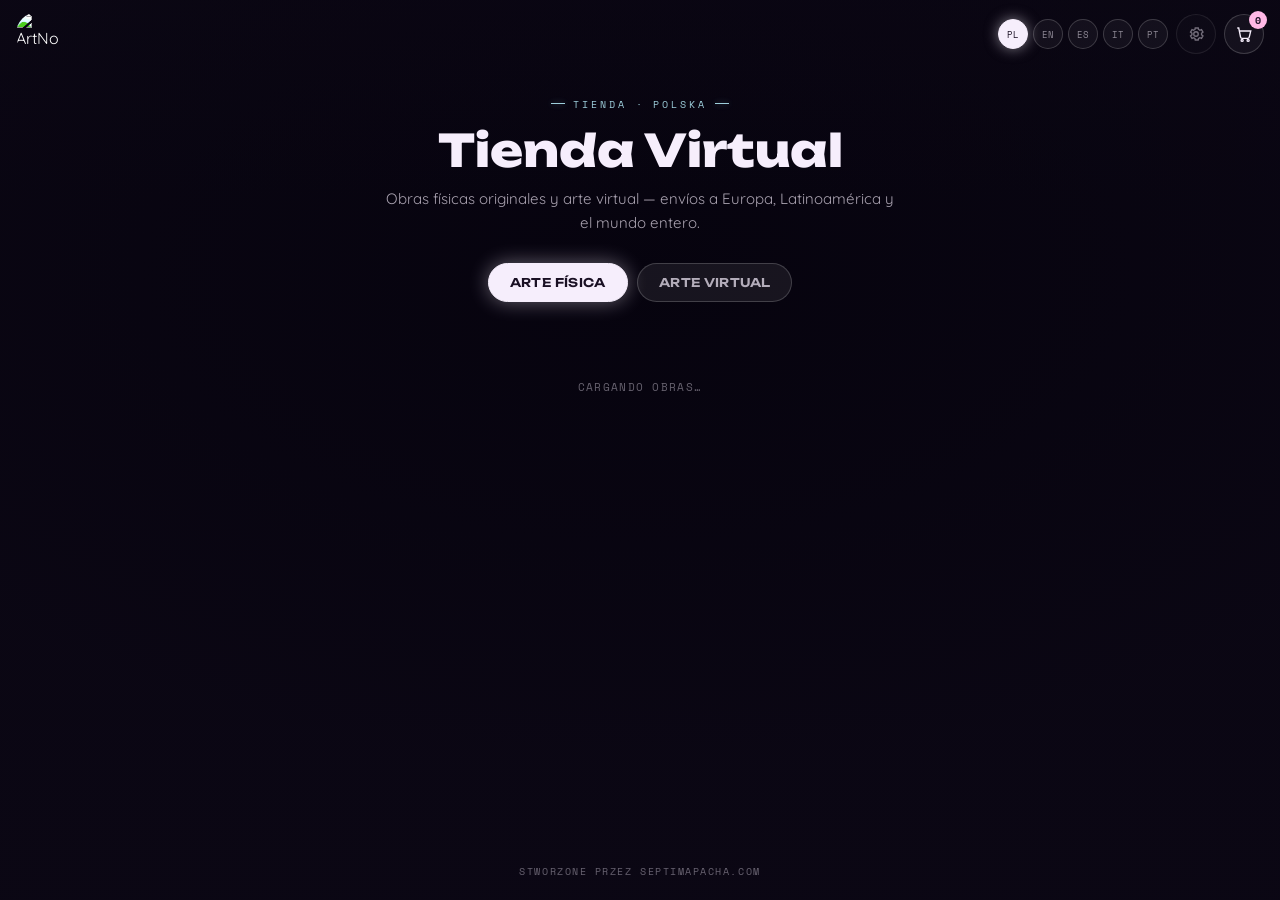
==== index.html @ b9f56b88 "Update index.html" ====
<!DOCTYPE html>
<html lang="pl">
<head>
<meta charset="UTF-8">
<meta name="viewport" content="width=device-width, initial-scale=1.0, viewport-fit=cover">
<title>ArtNonimu's — Tienda Virtual | Polska</title>
<meta name="description" content="Tienda de arte de ArtNonimu's — obras físicas y arte virtual, envíos a Europa, Latinoamérica y el mundo.">
<style>
@import url('https://fonts.googleapis.com/css2?family=Monoton&family=Unbounded:wght@400;600;800&family=Quicksand:wght@400;500;600;700&family=Space+Mono:wght@400;700&display=swap');

:root{
  --pearl:#f6eefc; --pink:#ffb8e6; --pink-soft: rgba(255,184,230,.55);
  --cyan:#b8f2ff; --cyan-soft: rgba(184,242,255,.5);
  --lilac:#d9c2ff; --lilac-soft: rgba(217,194,255,.5);
  --void:#0b0714; --glass: rgba(255,255,255,.07); --glass-2: rgba(255,255,255,.045);
  --glass-brd: rgba(255,255,255,.18); --ease-dream: cubic-bezier(.22,.9,.32,1); --nav-h:64px;
}
*{ box-sizing:border-box; margin:0; padding:0; }
html{ scroll-behavior:smooth; }
body{ min-height:100svh; background:var(--void); color:var(--pearl); font-family:'Quicksand',sans-serif; overflow-x:hidden; position:relative; isolation:isolate; }
img{ max-width:100%; display:block; }
button, input, select{ font-family:inherit; }
a{ color:inherit; text-decoration:none; }

.bg-video{ position:fixed; inset:0; z-index:0; width:100%; height:100%; object-fit:cover; background:var(--void); filter: saturate(1.05) brightness(.78) contrast(1.02); }
.video-overlay{ position:fixed; inset:0; z-index:1; pointer-events:none;
  background: radial-gradient(ellipse 70% 55% at 50% 30%, rgba(11,7,20,.05) 0%, rgba(11,7,20,.6) 68%, rgba(11,7,20,.9) 100%),
              linear-gradient(180deg, rgba(11,7,20,.4) 0%, transparent 22%, transparent 78%, rgba(11,7,20,.6) 100%); }

.glass-panel{ background:var(--glass); border:1px solid var(--glass-brd); backdrop-filter: blur(18px) saturate(1.2); -webkit-backdrop-filter: blur(18px) saturate(1.2); border-radius:22px; }
.glow-pink{ color:var(--pink); text-shadow:0 0 10px var(--pink-soft), 0 0 28px rgba(255,184,230,.35); }
.glow-cyan{ color:var(--cyan); text-shadow:0 0 10px var(--cyan-soft), 0 0 28px rgba(184,242,255,.35); }
.glow-lilac{ color:var(--lilac); text-shadow:0 0 10px var(--lilac-soft), 0 0 28px rgba(217,194,255,.35); }

@media (prefers-reduced-motion: reduce){ *{ animation-duration:.001ms !important; animation-iteration-count:1 !important; transition-duration:.001ms !important; scroll-behavior:auto !important; } }

::-webkit-scrollbar{ width:6px; }
::-webkit-scrollbar-track{ background:transparent; }
::-webkit-scrollbar-thumb{ background:linear-gradient(var(--lilac),var(--cyan)); border-radius:3px; }
a:focus-visible, button:focus-visible, input:focus-visible, select:focus-visible{ outline:2px solid var(--cyan); outline-offset:3px; }

/* ---------------- TOP BAR ---------------- */
.top-bar{ position:fixed; top:0; left:0; right:0; z-index:40; display:flex; align-items:center; justify-content:space-between; padding:12px 16px; gap:10px; }
.mini-logo{ width:44px; height:44px; border-radius:50%; flex:0 0 auto; }
.mini-logo img{ width:100%; height:100%; object-fit:cover; border-radius:50%; mix-blend-mode:screen; filter:contrast(1.2) brightness(1.1) saturate(1.15); }
.top-actions{ display:flex; align-items:center; gap:8px; }

.lang-switch{ display:flex; flex-wrap:wrap; gap:5px; }
.lang-pill{ width:30px; height:30px; border-radius:50%; border:1px solid var(--glass-brd); background:var(--glass-2); backdrop-filter:blur(10px); color:rgba(246,238,252,.55); font-family:'Space Mono',monospace; font-size:.58rem; cursor:pointer; transition:.3s; }
.lang-pill:hover{ color:var(--pearl); border-color:var(--pink-soft); }
.lang-pill.is-active{ color:#1a1024; background:var(--pearl); border-color:var(--pearl); box-shadow:0 0 14px rgba(246,238,252,.5); }

.icon-btn{ position:relative; width:40px; height:40px; border-radius:50%; border:1px solid var(--glass-brd); background:var(--glass-2); backdrop-filter:blur(10px); color:var(--pearl); display:flex; align-items:center; justify-content:center; cursor:pointer; transition: border-color .3s, box-shadow .3s; }
.icon-btn:hover{ border-color:var(--pink-soft); box-shadow:0 0 14px rgba(255,184,230,.3); }
.icon-btn svg{ width:18px; height:18px; }
.cart-count{ position:absolute; top:-4px; right:-4px; min-width:18px; height:18px; padding:0 4px; border-radius:999px; background:var(--pink); color:#1a1024; font-family:'Space Mono',monospace; font-size:.6rem; display:flex; align-items:center; justify-content:center; font-weight:700; }
.admin-trigger{ opacity:.45; }
.admin-trigger.is-admin{ opacity:1; border-color:var(--cyan-soft); color:var(--cyan); }

/* ---------------- HERO / TABS ---------------- */
.shop-shell{ position:relative; z-index:2; padding: calc(var(--nav-h) + 1.5rem) 1.1rem 7rem; max-width:1180px; margin:0 auto; }
.shop-hero{ text-align:center; margin-bottom:1.8rem; }
.eyebrow{ display:inline-flex; align-items:center; gap:.5rem; font-family:'Space Mono',monospace; font-size:.6rem; letter-spacing:.3em; text-transform:uppercase; color:var(--cyan); opacity:.85; margin-bottom:.7rem; }
.eyebrow::before, .eyebrow::after{ content:''; width:14px; height:1px; background:var(--cyan); box-shadow:0 0 6px var(--cyan-soft); }
.shop-hero h1{ font-family:'Unbounded',sans-serif; font-weight:800; font-size:clamp(1.7rem,5vw,2.8rem); margin-bottom:.6rem; }
.shop-hero p{ max-width:520px; margin:0 auto; color:rgba(246,238,252,.68); font-size:.94rem; line-height:1.55; }

.tabs-row{ display:flex; justify-content:center; gap:.6rem; margin:1.6rem 0 1.8rem; flex-wrap:wrap; }
.tab-btn{ padding:.7rem 1.3rem; border-radius:999px; border:1px solid var(--glass-brd); background:var(--glass); color:rgba(246,238,252,.7); font-family:'Unbounded',sans-serif; font-weight:600; font-size:.75rem; letter-spacing:.03em; text-transform:uppercase; cursor:pointer; transition:.3s; }
.tab-btn.is-active{ color:#1a1024; background:var(--pearl); border-color:var(--pearl); box-shadow:0 0 20px rgba(246,238,252,.4); }
.tab-btn:not(.is-active):hover{ border-color:var(--cyan-soft); color:var(--pearl); }

/* ---------------- PRODUCT GRID ---------------- */
.product-grid{ display:grid; gap:1.1rem; grid-template-columns:1fr; }
@media(min-width:560px){ .product-grid{ grid-template-columns:repeat(2,1fr); } }
@media(min-width:880px){ .product-grid{ grid-template-columns:repeat(3,1fr); } }
@media(min-width:1140px){ .product-grid{ grid-template-columns:repeat(4,1fr); } }

.product-card{ position:relative; overflow:hidden; display:flex; flex-direction:column; }
.product-img-wrap{ position:relative; aspect-ratio:1/1; overflow:hidden; border-radius:22px 22px 0 0; background:rgba(0,0,0,.25); }
.product-img-wrap img{ width:100%; height:100%; object-fit:cover; transition: transform .5s var(--ease-dream); }
.product-card:hover .product-img-wrap img{ transform:scale(1.05); }
.sold-badge{ position:absolute; top:10px; left:10px; padding:.3rem .7rem; border-radius:999px; background:rgba(11,7,20,.6); color:var(--pink); font-family:'Space Mono',monospace; font-size:.58rem; letter-spacing:.1em; text-transform:uppercase; }
.delete-badge{ position:absolute; top:10px; right:10px; width:30px; height:30px; border-radius:50%; border:1px solid rgba(255,120,120,.5); background:rgba(20,8,10,.7); color:#ffb3b3; font-size:1rem; line-height:1; cursor:pointer; display:flex; align-items:center; justify-content:center; }
.product-body{ padding:.9rem 1rem 1.1rem; display:flex; flex-direction:column; gap:.4rem; flex:1; }
.product-body h3{ font-family:'Unbounded',sans-serif; font-weight:600; font-size:.98rem; }
.product-meta{ font-family:'Space Mono',monospace; font-size:.62rem; letter-spacing:.06em; text-transform:uppercase; color:rgba(246,238,252,.5); }
.product-price{ font-family:'Unbounded',sans-serif; font-weight:800; font-size:1.05rem; color:var(--pink); margin-top:.2rem; }
.add-cart-btn{ margin-top:.5rem; display:inline-flex; align-items:center; justify-content:center; gap:.4rem; padding:.65rem 1rem; border-radius:999px; background:linear-gradient(135deg,var(--pink),var(--lilac)); color:#1a1024; font-family:'Unbounded',sans-serif; font-weight:600; font-size:.7rem; letter-spacing:.03em; text-transform:uppercase; border:none; cursor:pointer; transition: box-shadow .3s, transform .3s; }
.add-cart-btn:hover{ box-shadow:0 0 22px rgba(255,184,230,.5); transform:translateY(-2px); }
.add-cart-btn:disabled{ opacity:.4; cursor:not-allowed; box-shadow:none; transform:none; }
.empty-note{ text-align:center; font-family:'Space Mono',monospace; font-size:.68rem; letter-spacing:.12em; text-transform:uppercase; color:rgba(246,238,252,.4); padding:3rem 0; grid-column:1/-1; }

/* ---------------- CART DRAWER ---------------- */
.cart-overlay{ position:fixed; inset:0; z-index:80; background:rgba(11,7,20,.55); backdrop-filter:blur(6px); opacity:0; visibility:hidden; transition:opacity .35s, visibility .35s; }
.cart-overlay.is-open{ opacity:1; visibility:visible; }
.cart-drawer{ position:fixed; top:0; right:0; bottom:0; z-index:81; width:min(400px,92vw); display:flex; flex-direction:column; border-radius:24px 0 0 24px; transform:translateX(100%); transition: transform .45s var(--ease-dream); }
.cart-drawer.is-open{ transform:translateX(0); }
.cart-head{ display:flex; align-items:center; justify-content:space-between; padding:1.2rem 1.3rem; border-bottom:1px solid var(--glass-brd); }
.cart-head h2{ font-family:'Unbounded',sans-serif; font-weight:800; font-size:1.1rem; }
.cart-close{ width:34px; height:34px; border-radius:50%; border:1px solid var(--glass-brd); background:var(--glass-2); color:var(--pearl); font-size:1rem; cursor:pointer; }
.cart-items{ flex:1; overflow-y:auto; padding:1rem 1.3rem; display:flex; flex-direction:column; gap:.9rem; }
.cart-item{ display:flex; gap:.7rem; align-items:center; }
.cart-item img{ width:56px; height:56px; object-fit:cover; border-radius:12px; flex:0 0 auto; }
.cart-item-info{ flex:1; min-width:0; }
.cart-item-info h4{ font-family:'Unbounded',sans-serif; font-size:.8rem; margin-bottom:.15rem; white-space:nowrap; overflow:hidden; text-overflow:ellipsis; }
.qty-row{ display:flex; align-items:center; gap:.5rem; font-family:'Space Mono',monospace; font-size:.72rem; }
.qty-btn{ width:22px; height:22px; border-radius:50%; border:1px solid var(--glass-brd); background:var(--glass-2); color:var(--pearl); cursor:pointer; line-height:1; }
.cart-item-remove{ background:none; border:none; color:rgba(255,140,140,.8); font-size:.9rem; cursor:pointer; padding:.2rem; }
.cart-foot{ padding:1.1rem 1.3rem 1.4rem; border-top:1px solid var(--glass-brd); }
.cart-total-row{ display:flex; justify-content:space-between; align-items:baseline; margin-bottom:.9rem; font-family:'Unbounded',sans-serif; }
.cart-total-row .val{ font-weight:800; font-size:1.2rem; color:var(--pink); }
.checkout-btn{ width:100%; padding:.9rem; border-radius:999px; border:none; background:linear-gradient(135deg,var(--pink),var(--lilac)); color:#1a1024; font-family:'Unbounded',sans-serif; font-weight:700; font-size:.85rem; letter-spacing:.03em; text-transform:uppercase; cursor:pointer; transition:.3s; }
.checkout-btn:hover{ box-shadow:0 0 26px rgba(255,184,230,.5); }
.checkout-btn:disabled{ opacity:.4; cursor:not-allowed; }
.cart-empty-msg{ text-align:center; color:rgba(246,238,252,.5); font-size:.85rem; padding:2rem 0; }

/* ---------------- ADMIN MODAL ---------------- */
.modal-overlay{ position:fixed; inset:0; z-index:90; display:flex; align-items:center; justify-content:center; padding:1.5rem; background:rgba(11,7,20,.6); backdrop-filter:blur(6px); opacity:0; visibility:hidden; transition:opacity .35s, visibility .35s; }
.modal-overlay.is-open{ opacity:1; visibility:visible; }
.modal-panel{ position:relative; max-width:420px; width:100%; padding:2rem 1.7rem 1.7rem; }
.modal-close{ position:absolute; top:.5rem; right:.5rem; width:34px; height:34px; border-radius:50%; border:1px solid var(--glass-brd); background:var(--glass-2); color:var(--pearl); font-size:1rem; cursor:pointer; }
.modal-panel h2{ font-family:'Unbounded',sans-serif; font-weight:800; font-size:1.15rem; margin-bottom:1.2rem; text-align:center; }
.field{ margin-bottom:.9rem; }
.field label{ display:block; font-family:'Space Mono',monospace; font-size:.62rem; letter-spacing:.08em; text-transform:uppercase; color:rgba(246,238,252,.55); margin-bottom:.35rem; }
.field input, .field select, .field textarea{ width:100%; padding:.7rem .8rem; border-radius:12px; border:1px solid var(--glass-brd); background:rgba(255,255,255,.06); color:var(--pearl); font-size:.85rem; }
.field textarea{ resize:vertical; min-height:60px; }
.modal-submit{ width:100%; padding:.85rem; border-radius:999px; border:none; background:linear-gradient(135deg,var(--pink),var(--lilac)); color:#1a1024; font-family:'Unbounded',sans-serif; font-weight:700; font-size:.82rem; letter-spacing:.03em; text-transform:uppercase; cursor:pointer; margin-top:.4rem; }
.modal-msg{ text-align:center; font-family:'Space Mono',monospace; font-size:.68rem; letter-spacing:.05em; margin-top:.7rem; min-height:1em; }
.modal-msg.is-error{ color:#ff9d9d; }
.modal-msg.is-ok{ color:var(--cyan); }
.admin-row-2{ display:grid; grid-template-columns:1fr 1fr; gap:.7rem; }

.site-footer{ position:fixed; bottom:14px; left:0; right:0; z-index:20; display:flex; justify-content:center; }
.footer-credit{ font-family:'Space Mono',monospace; font-size:.6rem; letter-spacing:.16em; text-transform:uppercase; color:rgba(246,238,252,.4); padding:.5rem 1rem; border-radius:999px; }
.footer-credit:hover{ color:var(--cyan); }
</style>
</head>
<body>

<video class="bg-video" autoplay muted loop playsinline poster="">
  <source src="Vdo3.mp4" type="video/mp4">
</video>
<div class="video-overlay"></div>

<div class="top-bar">
  <a class="mini-logo" href="index.html" aria-label="Volver al inicio">
    <img src="https://i.ibb.co/mPQjbWs/1784228306856.png" alt="ArtNonimu's">
  </a>
  <div class="top-actions">
    <div class="lang-switch" role="group" aria-label="Idioma">
      <button type="button" data-lang="pl" class="lang-pill is-active">PL</button>
      <button type="button" data-lang="en" class="lang-pill">EN</button>
      <button type="button" data-lang="es" class="lang-pill">ES</button>
      <button type="button" data-lang="it" class="lang-pill">IT</button>
      <button type="button" data-lang="pt" class="lang-pill">PT</button>
    </div>
    <button type="button" id="admin-trigger" class="icon-btn admin-trigger" aria-label="Admin" title="Admin">
      <svg viewBox="0 0 24 24" fill="none" stroke="currentColor" stroke-width="1.8"><path d="M12 15a3 3 0 1 0 0-6 3 3 0 0 0 0 6Z"/><path d="M19.4 13a7.4 7.4 0 0 0 0-2l1.9-1.5-2-3.4-2.2.9a7.6 7.6 0 0 0-1.7-1L15 4h-4l-.4 2a7.6 7.6 0 0 0-1.7 1l-2.2-.9-2 3.4L6.6 11a7.4 7.4 0 0 0 0 2l-1.9 1.5 2 3.4 2.2-.9c.5.4 1.1.75 1.7 1l.4 2h4l.4-2c.6-.25 1.2-.6 1.7-1l2.2.9 2-3.4L19.4 13Z"/></svg>
    </button>
    <button type="button" id="cart-trigger" class="icon-btn" aria-label="Carrito">
      <svg viewBox="0 0 24 24" fill="none" stroke="currentColor" stroke-width="1.8"><path d="M3 4h2l2.4 12.2a2 2 0 0 0 2 1.6h7.6a2 2 0 0 0 2-1.6L21 8H6"/><circle cx="9.5" cy="20.5" r="1.4"/><circle cx="17.5" cy="20.5" r="1.4"/></svg>
      <span class="cart-count" id="cart-count">0</span>
    </button>
  </div>
</div>

<main class="shop-shell">
  <div class="shop-hero">
    <div class="eyebrow" data-i18n="shop_eyebrow">TIENDA · POLSKA</div>
    <h1 data-i18n="shop_h1">Tienda Virtual</h1>
    <p data-i18n="shop_sub">Obras físicas originales y arte virtual — envíos a Europa, Latinoamérica y el mundo entero.</p>
  </div>

  <div class="tabs-row">
    <button type="button" class="tab-btn is-active" data-cat="fisica" data-i18n="tab_fisica">Arte Física</button>
    <button type="button" class="tab-btn" data-cat="virtual" data-i18n="tab_virtual">Arte Virtual</button>
  </div>

  <div id="product-grid" class="product-grid">
    <div class="empty-note" data-i18n="loading">Cargando obras…</div>
  </div>
</main>

<!-- CARRITO -->
<div id="cart-overlay" class="cart-overlay"></div>
<aside id="cart-drawer" class="cart-drawer glass-panel">
  <div class="cart-head">
    <h2 data-i18n="cart_title">Tu carrito</h2>
    <button type="button" id="cart-close" class="cart-close" aria-label="Cerrar">×</button>
  </div>
  <div id="cart-items" class="cart-items"></div>
  <div class="cart-foot">
    <div class="cart-total-row">
      <span data-i18n="cart_total">Total</span>
      <span class="val" id="cart-total">€0.00</span>
    </div>
    <button type="button" id="checkout-btn" class="checkout-btn" data-i18n="checkout_btn">Pagar ahora</button>
  </div>
</aside>

<!-- ADMIN LOGIN (solo contraseña) -->
<div id="admin-login-overlay" class="modal-overlay">
  <div class="modal-panel glass-panel">
    <button type="button" class="modal-close" data-close-modal="admin-login-overlay">×</button>
    <h2 class="glow-lilac" data-i18n="admin_login_title">Acceso de administrador</h2>
    <div class="field">
      <input type="password" id="admin-password-input" data-i18n-placeholder="admin_password_placeholder" placeholder="Contraseña" autocomplete="current-password">
    </div>
    <button type="button" id="admin-login-submit" class="modal-submit" data-i18n="admin_login_btn">Entrar</button>
    <div id="admin-login-msg" class="modal-msg"></div>
  </div>
</div>

<!-- ADMIN: SUBIR OBRA -->
<div id="admin-upload-overlay" class="modal-overlay">
  <div class="modal-panel glass-panel">
    <button type="button" class="modal-close" data-close-modal="admin-upload-overlay">×</button>
    <h2 class="glow-cyan" data-i18n="admin_upload_title">Subir nueva obra</h2>
    <div class="field"><label data-i18n="f_title">Título</label><input type="text" id="f-title"></div>
    <div class="field"><label data-i18n="f_desc">Descripción</label><textarea id="f-desc"></textarea></div>
    <div class="admin-row-2">
      <div class="field"><label data-i18n="f_category">Categoría</label>
        <select id="f-category">
          <option value="fisica" data-i18n="tab_fisica">Arte Física</option>
          <option value="virtual" data-i18n="tab_virtual">Arte Virtual</option>
        </select>
      </div>
      <div class="field"><label data-i18n="f_price">Precio (EUR)</label><input type="number" id="f-price" step="0.01" min="0"></div>
    </div>
    <div class="admin-row-2">
      <div class="field"><label data-i18n="f_technique">Técnica</label><input type="text" id="f-technique"></div>
      <div class="field"><label data-i18n="f_dims">Dimensiones</label><input type="text" id="f-dims"></div>
    </div>
    <div class="field"><label data-i18n="f_file">Imagen</label><input type="file" id="f-file" accept="image/*"></div>
    <button type="button" id="admin-upload-submit" class="modal-submit" data-i18n="admin_upload_submit">Publicar obra</button>
    <div id="admin-upload-msg" class="modal-msg"></div>
  </div>
</div>

<footer class="site-footer">
  <a class="footer-credit" href="https://septimapacha.com" target="_blank" rel="noopener">stworzone przez septimapacha.com</a>
</footer>

<script type="module">
/* ============================================================
   CONFIGURACIÓN — completá con los datos de TU proyecto Supabase
   ============================================================ */
const SUPABASE_URL = "https://fllsxgotovkljbohucum.supabase.co";
const SUPABASE_ANON_KEY = "eyJhbGciOiJIUzI1NiIsInR5cCI6IkpXVCJ9.eyJpc3MiOiJzdXBhYmFzZSIsInJlZiI6ImZsbHN4Z290b3ZrbGpib2h1Y3VtIiwicm9sZSI6ImFub24iLCJpYXQiOjE3ODQzMDc0MzYsImV4cCI6MjA5OTg4MzQzNn0.p2WMf76sSO25CbA63vxdi4jzfkQKGcfFIvLN29zMEfQ";
// URL base de tus Edge Functions (normalmente: SUPABASE_URL + /functions/v1)
const FUNCTIONS_URL = `${SUPABASE_URL}/functions/v1`;

import { createClient } from "https://esm.sh/@supabase/supabase-js@2";
const supabase = createClient(SUPABASE_URL, SUPABASE_ANON_KEY);

/* ============================================================
   i18n
   ============================================================ */
const translations = {
  pl:{
    shop_eyebrow:"SKLEP · POLSKA", shop_h1:"Sklep Wirtualny",
    shop_sub:"Oryginalne prace fizyczne i sztuka wirtualna — wysyłka do Europy, Ameryki Łacińskiej i na cały świat.",
    tab_fisica:"Sztuka Fizyczna", tab_virtual:"Sztuka Wirtualna",
    loading:"Ładowanie prac…", empty:"Wkrótce więcej prac w tej kategorii.",
    add_to_cart:"Dodaj do koszyka", sold_out:"Sprzedane",
    cart_title:"Twój koszyk", cart_total:"Razem", checkout_btn:"Zapłać teraz",
    cart_empty:"Twój koszyk jest pusty.",
    admin_login_title:"Dostęp administratora", admin_password_placeholder:"Hasło", admin_login_btn:"Wejdź",
    admin_wrong_password:"Błędne hasło", admin_login_ok:"Zalogowano",
    admin_upload_title:"Dodaj nową pracę", admin_upload_submit:"Opublikuj pracę",
    f_title:"Tytuł", f_desc:"Opis", f_category:"Kategoria", f_price:"Cena (EUR)",
    f_technique:"Technika", f_dims:"Wymiary", f_file:"Zdjęcie",
    upload_ok:"Praca opublikowana", upload_error:"Błąd przy publikacji",
    confirm_delete:"Usunąć tę pracę?", checkout_error:"Błąd płatności, spróbuj ponownie."
  },
  en:{
    shop_eyebrow:"SHOP · POLAND", shop_h1:"Virtual Store",
    shop_sub:"Original physical pieces and virtual art — shipping to Europe, Latin America and worldwide.",
    tab_fisica:"Physical Art", tab_virtual:"Virtual Art",
    loading:"Loading pieces…", empty:"More pieces coming soon in this category.",
    add_to_cart:"Add to cart", sold_out:"Sold out",
    cart_title:"Your cart", cart_total:"Total", checkout_btn:"Checkout now",
    cart_empty:"Your cart is empty.",
    admin_login_title:"Admin access", admin_password_placeholder:"Password", admin_login_btn:"Enter",
    admin_wrong_password:"Wrong password", admin_login_ok:"Logged in",
    admin_upload_title:"Upload new piece", admin_upload_submit:"Publish piece",
    f_title:"Title", f_desc:"Description", f_category:"Category", f_price:"Price (EUR)",
    f_technique:"Technique", f_dims:"Dimensions", f_file:"Image",
    upload_ok:"Piece published", upload_error:"Error publishing",
    confirm_delete:"Delete this piece?", checkout_error:"Payment error, please try again."
  },
  es:{
    shop_eyebrow:"TIENDA · POLONIA", shop_h1:"Tienda Virtual",
    shop_sub:"Obras físicas originales y arte virtual — envíos a Europa, Latinoamérica y el mundo entero.",
    tab_fisica:"Arte Física", tab_virtual:"Arte Virtual",
    loading:"Cargando obras…", empty:"Pronto más obras en esta categoría.",
    add_to_cart:"Añadir al carrito", sold_out:"Vendido",
    cart_title:"Tu carrito", cart_total:"Total", checkout_btn:"Pagar ahora",
    cart_empty:"Tu carrito está vacío.",
    admin_login_title:"Acceso de administrador", admin_password_placeholder:"Contraseña", admin_login_btn:"Entrar",
    admin_wrong_password:"Contraseña incorrecta", admin_login_ok:"Sesión iniciada",
    admin_upload_title:"Subir nueva obra", admin_upload_submit:"Publicar obra",
    f_title:"Título", f_desc:"Descripción", f_category:"Categoría", f_price:"Precio (EUR)",
    f_technique:"Técnica", f_dims:"Dimensiones", f_file:"Imagen",
    upload_ok:"Obra publicada", upload_error:"Error al publicar",
    confirm_delete:"¿Eliminar esta obra?", checkout_error:"Error en el pago, intentá de nuevo."
  },
  it:{
    shop_eyebrow:"NEGOZIO · POLONIA", shop_h1:"Negozio Virtuale",
    shop_sub:"Opere fisiche originali e arte virtuale — spedizioni in Europa, America Latina e nel mondo.",
    tab_fisica:"Arte Fisica", tab_virtual:"Arte Virtuale",
    loading:"Caricamento opere…", empty:"Presto altre opere in questa categoria.",
    add_to_cart:"Aggiungi al carrello", sold_out:"Venduto",
    cart_title:"Il tuo carrello", cart_total:"Totale", checkout_btn:"Paga ora",
    cart_empty:"Il tuo carrello è vuoto.",
    admin_login_title:"Accesso amministratore", admin_password_placeholder:"Password", admin_login_btn:"Entra",
    admin_wrong_password:"Password errata", admin_login_ok:"Accesso effettuato",
    admin_upload_title:"Carica nuova opera", admin_upload_submit:"Pubblica opera",
    f_title:"Titolo", f_desc:"Descrizione", f_category:"Categoria", f_price:"Prezzo (EUR)",
    f_technique:"Tecnica", f_dims:"Dimensioni", f_file:"Immagine",
    upload_ok:"Opera pubblicata", upload_error:"Errore nella pubblicazione",
    confirm_delete:"Eliminare questa opera?", checkout_error:"Errore nel pagamento, riprova."
  },
  pt:{
    shop_eyebrow:"LOJA · POLÔNIA", shop_h1:"Loja Virtual",
    shop_sub:"Obras físicas originais e arte virtual — envios para Europa, América Latina e o mundo todo.",
    tab_fisica:"Arte Física", tab_virtual:"Arte Virtual",
    loading:"Carregando obras…", empty:"Em breve mais obras nesta categoria.",
    add_to_cart:"Adicionar ao carrinho", sold_out:"Vendido",
    cart_title:"Seu carrinho", cart_total:"Total", checkout_btn:"Pagar agora",
    cart_empty:"Seu carrinho está vazio.",
    admin_login_title:"Acesso do administrador", admin_password_placeholder:"Senha", admin_login_btn:"Entrar",
    admin_wrong_password:"Senha incorreta", admin_login_ok:"Login realizado",
    admin_upload_title:"Enviar nova obra", admin_upload_submit:"Publicar obra",
    f_title:"Título", f_desc:"Descrição", f_category:"Categoria", f_price:"Preço (EUR)",
    f_technique:"Técnica", f_dims:"Dimensões", f_file:"Imagem",
    upload_ok:"Obra publicada", upload_error:"Erro ao publicar",
    confirm_delete:"Excluir esta obra?", checkout_error:"Erro no pagamento, tente novamente."
  }
};
let currentLang = "pl";
function t(k){ return (translations[currentLang]&&translations[currentLang][k]) ?? translations.pl[k] ?? ""; }
function applyLanguage(lang){
  currentLang = translations[lang] ? lang : "pl";
  document.querySelectorAll("[data-i18n]").forEach(el=>{ const v=t(el.getAttribute("data-i18n")); if(v) el.textContent=v; });
  document.querySelectorAll("[data-i18n-placeholder]").forEach(el=>{ const v=t(el.getAttribute("data-i18n-placeholder")); if(v) el.setAttribute("placeholder",v); });
  document.querySelectorAll(".lang-pill").forEach(b=>b.classList.toggle("is-active", b.getAttribute("data-lang")===currentLang));
  document.documentElement.setAttribute("lang", currentLang);
  renderProducts();
}

/* ============================================================
   ESTADO
   ============================================================ */
let allProducts = [];
let activeCategory = "fisica";
let cart = JSON.parse(localStorage.getItem("an_cart") || "[]");
let adminToken = sessionStorage.getItem("an_admin_token") || null;

function saveCart(){ localStorage.setItem("an_cart", JSON.stringify(cart)); updateCartUI(); }

/* ============================================================
   PRODUCTOS
   ============================================================ */
async function loadProducts(){
  const grid = document.getElementById("product-grid");
  const { data, error } = await supabase.from("products").select("*").order("created_at", { ascending:false });
  if(error){
    grid.innerHTML = `<div class="empty-note">Error: ${error.message}</div>`;
    return;
  }
  allProducts = data || [];
  renderProducts();
}

function renderProducts(){
  const grid = document.getElementById("product-grid");
  const list = allProducts.filter(p=>p.category===activeCategory);
  if(list.length===0){ grid.innerHTML = `<div class="empty-note">${t("empty")}</div>`; return; }

  grid.innerHTML = list.map(p=>`
    <div class="product-card glass-panel" data-id="${p.id}">
      <div class="product-img-wrap">
        <img src="${p.image_url}" alt="${escapeHtml(p.title)}" loading="lazy">
        ${p.is_sold ? `<span class="sold-badge">${t("sold_out")}</span>` : ""}
        ${adminToken ? `<button type="button" class="delete-badge" data-delete-id="${p.id}" aria-label="Eliminar">×</button>` : ""}
      </div>
      <div class="product-body">
        <h3>${escapeHtml(p.title)}</h3>
        ${p.technique ? `<div class="product-meta">${escapeHtml(p.technique)}${p.dimensions ? " · "+escapeHtml(p.dimensions) : ""}</div>` : ""}
        <div class="product-price">${formatPrice(p.price, p.currency)}</div>
        <button type="button" class="add-cart-btn" data-add-id="${p.id}" ${p.is_sold ? "disabled" : ""}>${t("add_to_cart")}</button>
      </div>
    </div>
  `).join("");
}

function formatPrice(price, currency){
  const symbols = { EUR:"€", USD:"$", GBP:"£", PLN:"zł" };
  const sym = symbols[currency] || (currency ? currency+" " : "€");
  return `${sym}${Number(price).toFixed(2)}`;
}
function escapeHtml(str){
  return String(str).replace(/[&<>"']/g, c=>({ "&":"&amp;","<":"&lt;",">":"&gt;","\"":"&quot;","'":"&#39;" }[c]));
}

document.querySelectorAll(".tab-btn").forEach(btn=>{
  btn.addEventListener("click", ()=>{
    document.querySelectorAll(".tab-btn").forEach(b=>b.classList.toggle("is-active", b===btn));
    activeCategory = btn.getAttribute("data-cat");
    renderProducts();
  });
});

/* ============================================================
   CARRITO
   ============================================================ */
function updateCartUI(){
  const itemsBox = document.getElementById("cart-items");
  const countEl = document.getElementById("cart-count");
  const totalEl = document.getElementById("cart-total");
  const checkoutBtn = document.getElementById("checkout-btn");

  const totalQty = cart.reduce((s,i)=>s+i.quantity,0);
  countEl.textContent = totalQty;

  if(cart.length===0){
    itemsBox.innerHTML = `<p class="cart-empty-msg">${t("cart_empty")}</p>`;
    checkoutBtn.disabled = true;
  } else {
    itemsBox.innerHTML = cart.map(i=>`
      <div class="cart-item" data-cart-id="${i.id}">
        <img src="${i.image}" alt="${escapeHtml(i.title)}">
        <div class="cart-item-info">
          <h4>${escapeHtml(i.title)}</h4>
          <div class="qty-row">
            <button type="button" class="qty-btn" data-qty="-1">−</button>
            <span>${i.quantity}</span>
            <button type="button" class="qty-btn" data-qty="1">+</button>
            <span>${formatPrice(i.price*i.quantity, i.currency)}</span>
          </div>
        </div>
        <button type="button" class="cart-item-remove" data-remove="1" aria-label="Quitar">×</button>
      </div>
    `).join("");
    checkoutBtn.disabled = false;
  }

  const total = cart.reduce((s,i)=>s+i.price*i.quantity,0);
  const currency = cart[0]?.currency || "EUR";
  totalEl.textContent = formatPrice(total, currency);
}

function addToCart(id){
  const p = allProducts.find(x=>x.id===id);
  if(!p || p.is_sold) return;
  const existing = cart.find(i=>i.id===id);
  if(existing) existing.quantity += 1;
  else cart.push({ id:p.id, title:p.title, price:p.price, currency:p.currency, image:p.image_url, quantity:1 });
  saveCart();
  openCart();
}
function changeQty(id, delta){
  const item = cart.find(i=>i.id===id);
  if(!item) return;
  item.quantity += delta;
  if(item.quantity<=0) cart = cart.filter(i=>i.id!==id);
  saveCart();
}
function removeFromCart(id){ cart = cart.filter(i=>i.id!==id); saveCart(); }

const cartOverlay = document.getElementById("cart-overlay");
const cartDrawer = document.getElementById("cart-drawer");
function openCart(){ cartOverlay.classList.add("is-open"); cartDrawer.classList.add("is-open"); }
function closeCart(){ cartOverlay.classList.remove("is-open"); cartDrawer.classList.remove("is-open"); }
document.getElementById("cart-trigger").addEventListener("click", openCart);
document.getElementById("cart-close").addEventListener("click", closeCart);
cartOverlay.addEventListener("click", closeCart);

document.getElementById("product-grid").addEventListener("click", (e)=>{
  const addBtn = e.target.closest("[data-add-id]");
  if(addBtn){ addToCart(addBtn.getAttribute("data-add-id")); return; }
  const delBtn = e.target.closest("[data-delete-id]");
  if(delBtn){ deleteProduct(delBtn.getAttribute("data-delete-id")); return; }
});

document.getElementById("cart-items").addEventListener("click", (e)=>{
  const cartItemEl = e.target.closest("[data-cart-id]");
  if(!cartItemEl) return;
  const id = cartItemEl.getAttribute("data-cart-id");
  const qtyBtn = e.target.closest("[data-qty]");
  if(qtyBtn){ changeQty(id, Number(qtyBtn.getAttribute("data-qty"))); return; }
  if(e.target.closest("[data-remove]")){ removeFromCart(id); }
});

/* ============================================================
   CHECKOUT (Stripe vía Edge Function)
   ============================================================ */
document.getElementById("checkout-btn").addEventListener("click", async ()=>{
  const btn = document.getElementById("checkout-btn");
  btn.disabled = true;
  try{
    const res = await fetch(`${FUNCTIONS_URL}/create-checkout-session`, {
      method:"POST",
      headers:{ "Content-Type":"application/json", "Authorization":`Bearer ${SUPABASE_ANON_KEY}` },
      body: JSON.stringify({
        items: cart,
        successUrl: window.location.origin + window.location.pathname + "?pago=exito",
        cancelUrl: window.location.origin + window.location.pathname + "?pago=cancelado",
      })
    });
    const data = await res.json();
    if(data.url){ window.location.href = data.url; }
    else{ alert(t("checkout_error")); btn.disabled = false; }
  } catch(e){
    alert(t("checkout_error"));
    btn.disabled = false;
  }
});

/* ============================================================
   ADMIN
   ============================================================ */
function openModal(id){ document.getElementById(id).classList.add("is-open"); }
function closeModal(id){ document.getElementById(id).classList.remove("is-open"); }
document.querySelectorAll("[data-close-modal]").forEach(b=>{
  b.addEventListener("click", ()=>closeModal(b.getAttribute("data-close-modal")));
});

document.getElementById("admin-trigger").addEventListener("click", ()=>{
  if(adminToken){ openModal("admin-upload-overlay"); }
  else{ openModal("admin-login-overlay"); }
});

document.getElementById("admin-login-submit").addEventListener("click", async ()=>{
  const pass = document.getElementById("admin-password-input").value;
  const msg = document.getElementById("admin-login-msg");
  msg.textContent = ""; msg.className = "modal-msg";
  try{
    const res = await fetch(`${FUNCTIONS_URL}/admin-login`, {
      method:"POST",
      headers:{ "Content-Type":"application/json", "Authorization":`Bearer ${SUPABASE_ANON_KEY}` },
      body: JSON.stringify({ password: pass })
    });
    const data = await res.json();
    if(data.token){
      adminToken = data.token;
      sessionStorage.setItem("an_admin_token", adminToken);
      msg.textContent = t("admin_login_ok"); msg.classList.add("is-ok");
      document.getElementById("admin-trigger").classList.add("is-admin");
      document.getElementById("admin-password-input").value = "";
      setTimeout(()=>{ closeModal("admin-login-overlay"); openModal("admin-upload-overlay"); renderProducts(); }, 500);
    } else {
      msg.textContent = t("admin_wrong_password"); msg.classList.add("is-error");
    }
  } catch(e){
    msg.textContent = t("admin_wrong_password"); msg.classList.add("is-error");
  }
});

document.getElementById("admin-upload-submit").addEventListener("click", async ()=>{
  const msg = document.getElementById("admin-upload-msg");
  msg.textContent = ""; msg.className = "modal-msg";
  const title = document.getElementById("f-title").value.trim();
  const description = document.getElementById("f-desc").value.trim();
  const category = document.getElementById("f-category").value;
  const price = parseFloat(document.getElementById("f-price").value);
  const technique = document.getElementById("f-technique").value.trim();
  const dimensions = document.getElementById("f-dims").value.trim();
  const file = document.getElementById("f-file").files[0];

  if(!title || !file || isNaN(price)){
    msg.textContent = t("upload_error"); msg.classList.add("is-error");
    return;
  }

  try{
    // 1) pedir URL firmada para subir la imagen
    const urlRes = await fetch(`${FUNCTIONS_URL}/admin-product`, {
      method:"POST",
      headers:{ "Content-Type":"application/json", "Authorization":`Bearer ${SUPABASE_ANON_KEY}` },
      body: JSON.stringify({ token: adminToken, action:"get-upload-url", fileName:file.name })
    });
    const urlData = await urlRes.json();
    if(!urlData.signedUrl) throw new Error("no-upload-url");

    // 2) subir el archivo directo a Supabase Storage
    const { error: upErr } = await supabase.storage
      .from("product-images")
      .uploadToSignedUrl(urlData.path, urlData.token, file);
    if(upErr) throw upErr;

    // 3) insertar el producto en la tabla
    const insertRes = await fetch(`${FUNCTIONS_URL}/admin-product`, {
      method:"POST",
      headers:{ "Content-Type":"application/json", "Authorization":`Bearer ${SUPABASE_ANON_KEY}` },
      body: JSON.stringify({
        token: adminToken, action:"insert",
        product:{ title, description, category, price, currency:"EUR", technique, dimensions, image_url: urlData.publicUrl }
      })
    });
    const insertData = await insertRes.json();
    if(!insertData.ok) throw new Error(insertData.error || "insert-failed");

    msg.textContent = t("upload_ok"); msg.classList.add("is-ok");
    document.getElementById("f-title").value = "";
    document.getElementById("f-desc").value = "";
    document.getElementById("f-price").value = "";
    document.getElementById("f-technique").value = "";
    document.getElementById("f-dims").value = "";
    document.getElementById("f-file").value = "";
    await loadProducts();
    setTimeout(()=>closeModal("admin-upload-overlay"), 800);
  } catch(e){
    msg.textContent = t("upload_error"); msg.classList.add("is-error");
  }
});

async function deleteProduct(id){
  if(!adminToken) return;
  if(!confirm(t("confirm_delete"))) return;
  try{
    const res = await fetch(`${FUNCTIONS_URL}/admin-product`, {
      method:"POST",
      headers:{ "Content-Type":"application/json", "Authorization":`Bearer ${SUPABASE_ANON_KEY}` },
      body: JSON.stringify({ token: adminToken, action:"delete", id })
    });
    const data = await res.json();
    if(data.ok){ await loadProducts(); }
  } catch(e){ /* silencioso */ }
}

/* ============================================================
   IDIOMA
   ============================================================ */
document.querySelectorAll("[data-lang]").forEach(btn=>{
  btn.addEventListener("click", ()=>applyLanguage(btn.getAttribute("data-lang")));
});

/* ============================================================
   INICIO
   ============================================================ */
if(adminToken) document.getElementById("admin-trigger").classList.add("is-admin");
updateCartUI();
loadProducts();
</script>
</body>
</html>
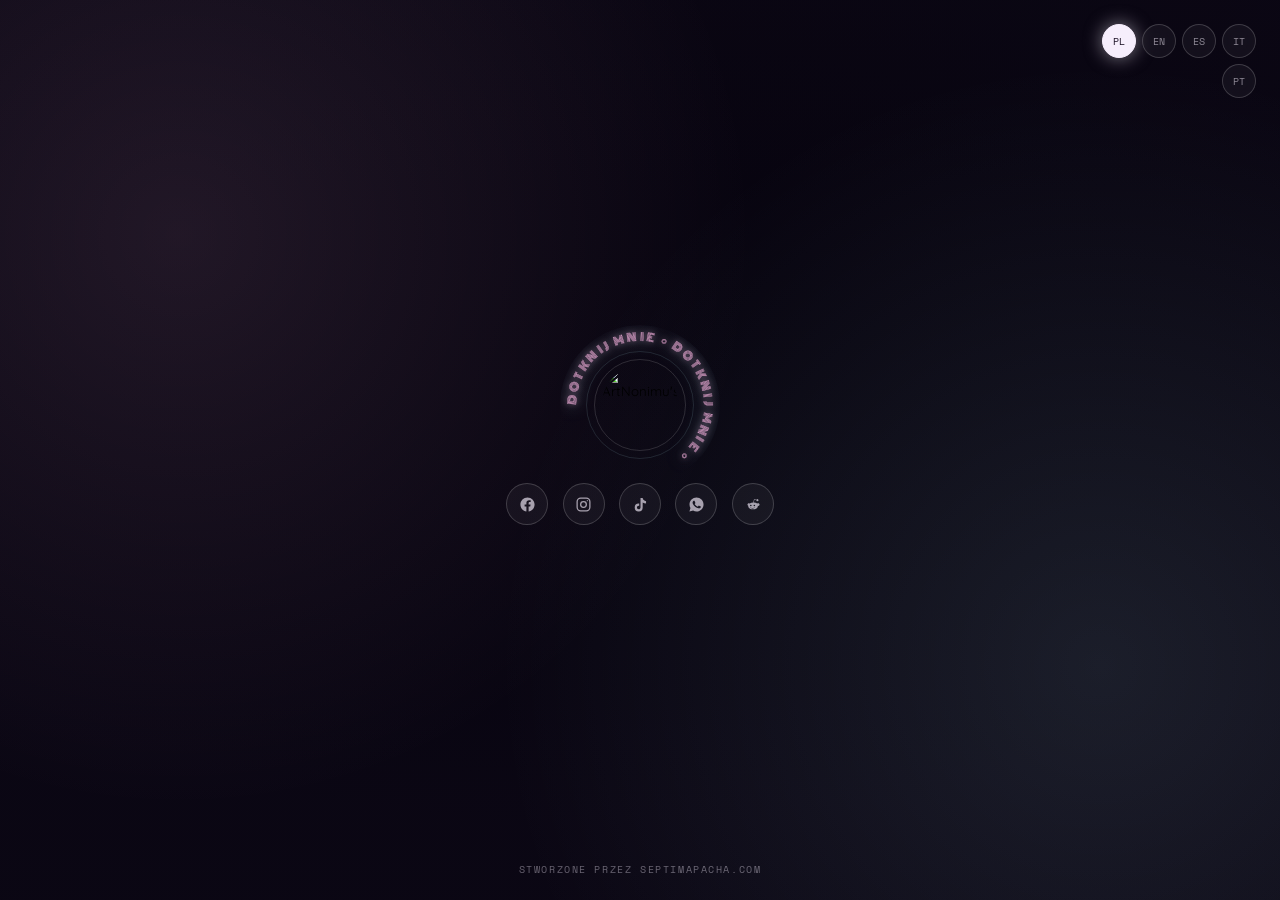
==== commit 96c4ed92: "Update print statement from 'Hello' to 'Goodbye'" ====
--- a/index.html
+++ b/index.html
@@ -3,647 +3,619 @@
 <head>
 <meta charset="UTF-8">
 <meta name="viewport" content="width=device-width, initial-scale=1.0, viewport-fit=cover">
-<title>ArtNonimu's — Tienda Virtual | Polska</title>
-<meta name="description" content="Tienda de arte de ArtNonimu's — obras físicas y arte virtual, envíos a Europa, Latinoamérica y el mundo.">
+<title>ArtNonimu's — Portrety w świecie snu | Polska</title>
+<meta name="description" content="Ręcznie malowane portrety zwierząt i ludzi na zamówienie. Pracownia dreamcore — malarstwo na drewnie, rysunek ołówkiem, karykatury. Polska.">
+<link rel="canonical" href="https://artnonimus.art/">
 <style>
+/* ============================================================
+   ArtNonimu's — DREAMCORE / WEIRDCORE / LIMINAL
+   ============================================================ */
 @import url('https://fonts.googleapis.com/css2?family=Monoton&family=Unbounded:wght@400;600;800&family=Quicksand:wght@400;500;600;700&family=Space+Mono:wght@400;700&display=swap');
 
 :root{
-  --pearl:#f6eefc; --pink:#ffb8e6; --pink-soft: rgba(255,184,230,.55);
-  --cyan:#b8f2ff; --cyan-soft: rgba(184,242,255,.5);
-  --lilac:#d9c2ff; --lilac-soft: rgba(217,194,255,.5);
-  --void:#0b0714; --glass: rgba(255,255,255,.07); --glass-2: rgba(255,255,255,.045);
-  --glass-brd: rgba(255,255,255,.18); --ease-dream: cubic-bezier(.22,.9,.32,1); --nav-h:64px;
-}
+  --pearl:#f6eefc;
+  --pink:#ffb8e6;
+  --pink-soft: rgba(255,184,230,.55);
+  --cyan:#b8f2ff;
+  --cyan-soft: rgba(184,242,255,.5);
+  --lilac:#d9c2ff;
+  --lilac-soft: rgba(217,194,255,.5);
+  --butter:#fff3c4;
+  --void:#0b0714;
+  --glass: rgba(255,255,255,.07);
+  --glass-2: rgba(255,255,255,.045);
+  --glass-brd: rgba(255,255,255,.18);
+  --ease-dream: cubic-bezier(.22,.9,.32,1);
+  --nav-h: 64px;
+}
+
 *{ box-sizing:border-box; margin:0; padding:0; }
 html{ scroll-behavior:smooth; }
-body{ min-height:100svh; background:var(--void); color:var(--pearl); font-family:'Quicksand',sans-serif; overflow-x:hidden; position:relative; isolation:isolate; }
+body{
+  min-height:100svh;
+  background:var(--void);
+  color:var(--pearl);
+  font-family:'Quicksand',sans-serif;
+  overflow-x:hidden;
+  position:relative;
+  isolation:isolate;
+}
 img{ max-width:100%; display:block; }
-button, input, select{ font-family:inherit; }
+button{ font-family:inherit; }
 a{ color:inherit; text-decoration:none; }
 
-.bg-video{ position:fixed; inset:0; z-index:0; width:100%; height:100%; object-fit:cover; background:var(--void); filter: saturate(1.05) brightness(.78) contrast(1.02); }
-.video-overlay{ position:fixed; inset:0; z-index:1; pointer-events:none;
-  background: radial-gradient(ellipse 70% 55% at 50% 30%, rgba(11,7,20,.05) 0%, rgba(11,7,20,.6) 68%, rgba(11,7,20,.9) 100%),
-              linear-gradient(180deg, rgba(11,7,20,.4) 0%, transparent 22%, transparent 78%, rgba(11,7,20,.6) 100%); }
-
-.glass-panel{ background:var(--glass); border:1px solid var(--glass-brd); backdrop-filter: blur(18px) saturate(1.2); -webkit-backdrop-filter: blur(18px) saturate(1.2); border-radius:22px; }
+/* BACKGROUND VIDEO — mobile gets Vdo1a, desktop gets Vdo4 */
+.bg-video{
+  position:fixed; inset:0; z-index:0;
+  width:100%; height:100%;
+  object-fit:cover;
+  background:var(--void);
+  filter: saturate(1.05) brightness(.78) contrast(1.02);
+}
+.bg-video-desktop{ display:none; }
+@media (min-width:769px){
+  .bg-video-mobile{ display:none; }
+  .bg-video-desktop{ display:block; }
+}
+.video-overlay{
+  position:fixed; inset:0; z-index:1; pointer-events:none;
+  background:
+    radial-gradient(ellipse 70% 55% at 50% 38%, rgba(11,7,20,.05) 0%, rgba(11,7,20,.55) 68%, rgba(11,7,20,.85) 100%),
+    linear-gradient(180deg, rgba(11,7,20,.35) 0%, transparent 20%, transparent 78%, rgba(11,7,20,.55) 100%);
+}
+.video-overlay::after{
+  content:'';
+  position:absolute; inset:-10%;
+  background:
+    radial-gradient(circle at 20% 30%, rgba(255,184,230,.10), transparent 40%),
+    radial-gradient(circle at 80% 70%, rgba(184,242,255,.10), transparent 42%);
+  animation: hazeDrift 22s ease-in-out infinite alternate;
+}
+@keyframes hazeDrift{
+  from{ transform:translate(0,0) scale(1); }
+  to{ transform:translate(3%,-2%) scale(1.06); }
+}
+
+.glass-panel{
+  background:var(--glass);
+  border:1px solid var(--glass-brd);
+  backdrop-filter: blur(18px) saturate(1.2);
+  -webkit-backdrop-filter: blur(18px) saturate(1.2);
+  border-radius:28px;
+}
+
+.led-text{
+  font-family:'Monoton',cursive;
+  letter-spacing:.06em;
+  color:var(--pearl);
+  text-shadow:
+    0 0 6px currentColor,
+    0 0 16px var(--pink-soft),
+    0 0 32px var(--cyan-soft);
+}
 .glow-pink{ color:var(--pink); text-shadow:0 0 10px var(--pink-soft), 0 0 28px rgba(255,184,230,.35); }
 .glow-cyan{ color:var(--cyan); text-shadow:0 0 10px var(--cyan-soft), 0 0 28px rgba(184,242,255,.35); }
 .glow-lilac{ color:var(--lilac); text-shadow:0 0 10px var(--lilac-soft), 0 0 28px rgba(217,194,255,.35); }
 
-@media (prefers-reduced-motion: reduce){ *{ animation-duration:.001ms !important; animation-iteration-count:1 !important; transition-duration:.001ms !important; scroll-behavior:auto !important; } }
+@keyframes floatA{ 0%,100%{ transform:translateY(0) rotate(0deg); } 50%{ transform:translateY(-9px) rotate(-1deg); } }
+@keyframes floatB{ 0%,100%{ transform:translateY(0) rotate(0deg); } 50%{ transform:translateY(-14px) rotate(1.2deg); } }
+@keyframes floatC{ 0%,100%{ transform:translateY(0); } 50%{ transform:translateY(-6px); } }
+@keyframes floatD{ 0%,100%{ transform:translateY(0) rotate(0deg); } 50%{ transform:translateY(-11px) rotate(-.8deg); } }
+
+.float-a{ animation: floatA 6.4s ease-in-out infinite; }
+.float-b{ animation: floatB 7.8s ease-in-out infinite; }
+.float-c{ animation: floatC 5.2s ease-in-out infinite; }
+.float-d{ animation: floatD 7s ease-in-out infinite; }
+
+@media (prefers-reduced-motion: reduce){
+  *{ animation-duration:.001ms !important; animation-iteration-count:1 !important; transition-duration:.001ms !important; scroll-behavior:auto !important; }
+}
+
+/* LANGUAGE SWITCH */
+.lang-switch{
+  position:fixed; top:18px; right:18px; z-index:50;
+  display:flex; flex-wrap:wrap; justify-content:flex-end; gap:6px;
+  padding:6px;
+  max-width:180px;
+  border-radius:20px;
+}
+.lang-pill{
+  width:34px; height:34px; border-radius:50%;
+  border:1px solid var(--glass-brd);
+  background:var(--glass-2);
+  backdrop-filter:blur(10px);
+  color:rgba(246,238,252,.55);
+  font-family:'Space Mono',monospace; font-size:.62rem; letter-spacing:.05em;
+  cursor:pointer;
+  transition: color .3s, border-color .3s, box-shadow .3s, transform .3s;
+}
+.lang-pill:hover{ color:var(--pearl); border-color:var(--pink-soft); box-shadow:0 0 14px rgba(255,184,230,.25); transform:translateY(-2px); }
+.lang-pill.is-active{
+  color:#1a1024; background:var(--pearl);
+  border-color:var(--pearl);
+  box-shadow:0 0 18px rgba(246,238,252,.5);
+}
+
+/* STAGE / LOGO / RADIAL MENU */
+.stage{
+  min-height:100svh;
+  display:flex; flex-direction:column; align-items:center; justify-content:center;
+  gap:2rem;
+  padding: calc(var(--nav-h) + 1rem) 1.5rem 6rem;
+  position:relative;
+  z-index:2;
+}
+
+/* Logo: small, and perfectly centered again (no vertical offset) */
+.logo-orbit{
+  position:relative;
+  width:min(24vw,92px); height:min(24vw,92px);
+  display:flex; align-items:center; justify-content:center;
+}
+
+.logo-btn{
+  position:relative; z-index:5;
+  width:100%; height:100%;
+  border-radius:50%;
+  border:none; background:transparent;
+  cursor:pointer;
+  display:flex; align-items:center; justify-content:center;
+}
+.logo-ring{
+  position:absolute; inset:0; border-radius:50%;
+  border:1px solid rgba(255,255,255,.14);
+  pointer-events:none;
+}
+.logo-ring.r1{ animation: ringBreathe 5s ease-in-out infinite; }
+.logo-ring.r2{ inset:-8px; animation: ringBreathe 5s ease-in-out infinite 1.2s; border-color:rgba(184,242,255,.12); }
+@keyframes ringBreathe{
+  0%,100%{ transform:scale(1); opacity:.5; }
+  50%{ transform:scale(1.05); opacity:.9; }
+}
+
+.logo-img{
+  width:82%; height:82%; object-fit:cover; border-radius:50%;
+  mix-blend-mode: screen;
+  filter: contrast(1.18) brightness(1.08) saturate(1.15) drop-shadow(0 0 0 rgba(0,0,0,0));
+  transition: filter .55s var(--ease-dream), transform .55s var(--ease-dream);
+  pointer-events:none; /* clicks always resolve to the button, never get "stuck" on the image */
+}
+.logo-btn:hover .logo-img,
+.logo-btn.is-open .logo-img{
+  transform: scale(1.045);
+  filter: contrast(1.28) brightness(1.3) saturate(1.35)
+          drop-shadow(0 0 18px var(--pink-soft))
+          drop-shadow(0 0 34px var(--cyan-soft));
+}
+.logo-btn:focus-visible{ outline:2px solid var(--cyan); outline-offset:6px; border-radius:50%; }
+
+/* "Tócame" circular LED sign — spins slowly around the logo, doubles as an
+   extra-large tap target that also opens the menu (handled via delegation). */
+.tap-badge{
+  position:absolute; inset:-34px;
+  cursor:pointer;
+  clip-path:circle(50%);
+  z-index:4;
+  animation: spinBadge 16s linear infinite;
+}
+.tap-badge-svg{ width:100%; height:100%; overflow:visible; display:block; }
+.tap-badge-text{
+  font-family:'Monoton',cursive;
+  font-size:14px;
+  letter-spacing:3px;
+  fill:var(--pink);
+  filter: drop-shadow(0 0 4px var(--pink-soft)) drop-shadow(0 0 9px var(--cyan-soft));
+}
+@keyframes spinBadge{ from{ transform:rotate(0deg); } to{ transform:rotate(360deg); } }
+@media (prefers-reduced-motion: reduce){ .tap-badge{ animation:none; } }
+
+.radial-menu{
+  position:absolute; inset:0;
+  pointer-events:none;
+}
+.radial-item{
+  position:absolute; top:50%; left:50%;
+  transform: translate(-50%,-50%) scale(.3);
+  opacity:0; pointer-events:none;
+  transition: transform .55s var(--ease-dream), opacity .4s ease;
+  will-change: transform, opacity;
+}
+.radial-menu.is-open .radial-item{
+  transform: translate(calc(-50% + var(--tx)), calc(-50% + var(--ty))) scale(1);
+  opacity:1; pointer-events:auto;
+}
+.radial-menu.is-open .radial-item:nth-child(1){ transition-delay:.02s; }
+.radial-menu.is-open .radial-item:nth-child(2){ transition-delay:.09s; }
+.radial-menu.is-open .radial-item:nth-child(3){ transition-delay:.16s; }
+
+.radial-led{
+  display:flex; align-items:center; justify-content:center;
+  min-width:96px; padding:.7rem 1rem;
+  border-radius:16px;
+  border:1px solid var(--glass-brd);
+  background:rgba(20,14,32,.62);
+  backdrop-filter:blur(14px);
+  color:var(--pearl);
+  font-family:'Unbounded',sans-serif; font-weight:600; font-size:.66rem;
+  letter-spacing:.04em; text-align:center; text-transform:uppercase;
+  cursor:pointer;
+  transition: box-shadow .35s, border-color .35s, color .35s, transform .35s;
+}
+.radial-led.tone-pink{ box-shadow: 0 0 16px rgba(255,184,230,.35), inset 0 0 14px rgba(255,184,230,.14); border-color: rgba(255,184,230,.4); }
+.radial-led.tone-cyan{ box-shadow: 0 0 16px rgba(184,242,255,.35), inset 0 0 14px rgba(184,242,255,.14); border-color: rgba(184,242,255,.4); }
+.radial-led:hover, .radial-led:focus-visible{
+  transform:translateY(-3px);
+  border-color:var(--pearl);
+  color:#fff;
+  box-shadow: 0 0 16px var(--pink-soft), 0 0 34px var(--cyan-soft), inset 0 0 18px rgba(255,255,255,.1);
+}
+
+.social-row{
+  display:flex; align-items:center; justify-content:center; gap:.9rem;
+  z-index:5;
+}
+.social-btn{
+  width:42px; height:42px; border-radius:50%;
+  display:flex; align-items:center; justify-content:center;
+  border:1px solid var(--glass-brd);
+  background:var(--glass-2);
+  color:rgba(246,238,252,.65);
+  transition: color .3s, border-color .3s, box-shadow .3s, transform .3s;
+}
+.social-btn svg{ width:17px; height:17px; }
+.social-btn:hover{
+  color:var(--pearl);
+  border-color:var(--pink-soft);
+  box-shadow:0 0 16px rgba(255,184,230,.3);
+  transform:translateY(-3px);
+}
+
+.site-footer{
+  position:fixed; bottom:14px; left:0; right:0; z-index:20;
+  display:flex; justify-content:center;
+}
+.footer-credit{
+  font-family:'Space Mono',monospace; font-size:.62rem;
+  letter-spacing:.16em; text-transform:uppercase;
+  color:rgba(246,238,252,.4);
+  padding:.5rem 1rem; border-radius:999px;
+  border:1px solid transparent;
+  transition: color .3s, border-color .3s;
+}
+.footer-credit:hover{ color:var(--cyan); border-color:rgba(184,242,255,.3); }
+
+/* INFO MODAL */
+.info-modal{
+  position:fixed; inset:0; z-index:90;
+  display:flex; align-items:center; justify-content:center;
+  padding:1.5rem;
+  background:rgba(11,7,20,.55);
+  backdrop-filter:blur(6px);
+  opacity:0; visibility:hidden;
+  transition: opacity .4s ease, visibility .4s ease;
+}
+.info-modal.is-open{ opacity:1; visibility:visible; }
+.info-panel{
+  position:relative;
+  max-width:480px; width:100%;
+  padding:2.4rem 2rem 2rem;
+  text-align:center;
+}
+.info-panel h2{
+  font-family:'Unbounded',sans-serif; font-weight:800; font-size:1.5rem;
+  margin-bottom:1rem;
+}
+.info-panel p{
+  font-size:.98rem; line-height:1.6; color:rgba(246,238,252,.75);
+  margin-bottom:1.4rem;
+}
+.info-meta{
+  display:grid; grid-template-columns:repeat(3,1fr); gap:.6rem;
+  margin-bottom:1.6rem;
+}
+.info-meta div{
+  padding:.7rem .4rem; border-radius:14px;
+  background:var(--glass-2); border:1px solid var(--glass-brd);
+}
+.info-meta strong{ display:block; font-family:'Unbounded',sans-serif; font-size:1rem; }
+.info-meta span{ display:block; font-family:'Space Mono',monospace; font-size:.58rem; letter-spacing:.1em; text-transform:uppercase; color:rgba(246,238,252,.5); margin-top:.2rem; }
+.info-cta{
+  display:inline-flex; align-items:center; gap:.5rem;
+  padding:.8rem 1.6rem; border-radius:999px;
+  background:linear-gradient(135deg,var(--pink),var(--lilac));
+  color:#1a1024; font-family:'Unbounded',sans-serif; font-weight:600; font-size:.78rem;
+  letter-spacing:.03em; text-transform:uppercase;
+  transition: box-shadow .3s, transform .3s;
+}
+.info-cta:hover{ box-shadow:0 0 26px rgba(255,184,230,.5); transform:translateY(-2px); }
+.info-close{
+  position:absolute; top:.4rem; right:.4rem;
+  width:36px; height:36px; border-radius:50%;
+  border:1px solid var(--glass-brd); background:var(--glass-2);
+  color:var(--pearl); font-size:1.1rem; line-height:1; cursor:pointer;
+  transition: border-color .3s, color .3s;
+}
+.info-close:hover{ border-color:var(--pink-soft); color:var(--pink); }
 
 ::-webkit-scrollbar{ width:6px; }
 ::-webkit-scrollbar-track{ background:transparent; }
 ::-webkit-scrollbar-thumb{ background:linear-gradient(var(--lilac),var(--cyan)); border-radius:3px; }
-a:focus-visible, button:focus-visible, input:focus-visible, select:focus-visible{ outline:2px solid var(--cyan); outline-offset:3px; }
-
-/* ---------------- TOP BAR ---------------- */
-.top-bar{ position:fixed; top:0; left:0; right:0; z-index:40; display:flex; align-items:center; justify-content:space-between; padding:12px 16px; gap:10px; }
-.mini-logo{ width:44px; height:44px; border-radius:50%; flex:0 0 auto; }
-.mini-logo img{ width:100%; height:100%; object-fit:cover; border-radius:50%; mix-blend-mode:screen; filter:contrast(1.2) brightness(1.1) saturate(1.15); }
-.top-actions{ display:flex; align-items:center; gap:8px; }
-
-.lang-switch{ display:flex; flex-wrap:wrap; gap:5px; }
-.lang-pill{ width:30px; height:30px; border-radius:50%; border:1px solid var(--glass-brd); background:var(--glass-2); backdrop-filter:blur(10px); color:rgba(246,238,252,.55); font-family:'Space Mono',monospace; font-size:.58rem; cursor:pointer; transition:.3s; }
-.lang-pill:hover{ color:var(--pearl); border-color:var(--pink-soft); }
-.lang-pill.is-active{ color:#1a1024; background:var(--pearl); border-color:var(--pearl); box-shadow:0 0 14px rgba(246,238,252,.5); }
-
-.icon-btn{ position:relative; width:40px; height:40px; border-radius:50%; border:1px solid var(--glass-brd); background:var(--glass-2); backdrop-filter:blur(10px); color:var(--pearl); display:flex; align-items:center; justify-content:center; cursor:pointer; transition: border-color .3s, box-shadow .3s; }
-.icon-btn:hover{ border-color:var(--pink-soft); box-shadow:0 0 14px rgba(255,184,230,.3); }
-.icon-btn svg{ width:18px; height:18px; }
-.cart-count{ position:absolute; top:-4px; right:-4px; min-width:18px; height:18px; padding:0 4px; border-radius:999px; background:var(--pink); color:#1a1024; font-family:'Space Mono',monospace; font-size:.6rem; display:flex; align-items:center; justify-content:center; font-weight:700; }
-.admin-trigger{ opacity:.45; }
-.admin-trigger.is-admin{ opacity:1; border-color:var(--cyan-soft); color:var(--cyan); }
-
-/* ---------------- HERO / TABS ---------------- */
-.shop-shell{ position:relative; z-index:2; padding: calc(var(--nav-h) + 1.5rem) 1.1rem 7rem; max-width:1180px; margin:0 auto; }
-.shop-hero{ text-align:center; margin-bottom:1.8rem; }
-.eyebrow{ display:inline-flex; align-items:center; gap:.5rem; font-family:'Space Mono',monospace; font-size:.6rem; letter-spacing:.3em; text-transform:uppercase; color:var(--cyan); opacity:.85; margin-bottom:.7rem; }
-.eyebrow::before, .eyebrow::after{ content:''; width:14px; height:1px; background:var(--cyan); box-shadow:0 0 6px var(--cyan-soft); }
-.shop-hero h1{ font-family:'Unbounded',sans-serif; font-weight:800; font-size:clamp(1.7rem,5vw,2.8rem); margin-bottom:.6rem; }
-.shop-hero p{ max-width:520px; margin:0 auto; color:rgba(246,238,252,.68); font-size:.94rem; line-height:1.55; }
-
-.tabs-row{ display:flex; justify-content:center; gap:.6rem; margin:1.6rem 0 1.8rem; flex-wrap:wrap; }
-.tab-btn{ padding:.7rem 1.3rem; border-radius:999px; border:1px solid var(--glass-brd); background:var(--glass); color:rgba(246,238,252,.7); font-family:'Unbounded',sans-serif; font-weight:600; font-size:.75rem; letter-spacing:.03em; text-transform:uppercase; cursor:pointer; transition:.3s; }
-.tab-btn.is-active{ color:#1a1024; background:var(--pearl); border-color:var(--pearl); box-shadow:0 0 20px rgba(246,238,252,.4); }
-.tab-btn:not(.is-active):hover{ border-color:var(--cyan-soft); color:var(--pearl); }
-
-/* ---------------- PRODUCT GRID ---------------- */
-.product-grid{ display:grid; gap:1.1rem; grid-template-columns:1fr; }
-@media(min-width:560px){ .product-grid{ grid-template-columns:repeat(2,1fr); } }
-@media(min-width:880px){ .product-grid{ grid-template-columns:repeat(3,1fr); } }
-@media(min-width:1140px){ .product-grid{ grid-template-columns:repeat(4,1fr); } }
-
-.product-card{ position:relative; overflow:hidden; display:flex; flex-direction:column; }
-.product-img-wrap{ position:relative; aspect-ratio:1/1; overflow:hidden; border-radius:22px 22px 0 0; background:rgba(0,0,0,.25); }
-.product-img-wrap img{ width:100%; height:100%; object-fit:cover; transition: transform .5s var(--ease-dream); }
-.product-card:hover .product-img-wrap img{ transform:scale(1.05); }
-.sold-badge{ position:absolute; top:10px; left:10px; padding:.3rem .7rem; border-radius:999px; background:rgba(11,7,20,.6); color:var(--pink); font-family:'Space Mono',monospace; font-size:.58rem; letter-spacing:.1em; text-transform:uppercase; }
-.delete-badge{ position:absolute; top:10px; right:10px; width:30px; height:30px; border-radius:50%; border:1px solid rgba(255,120,120,.5); background:rgba(20,8,10,.7); color:#ffb3b3; font-size:1rem; line-height:1; cursor:pointer; display:flex; align-items:center; justify-content:center; }
-.product-body{ padding:.9rem 1rem 1.1rem; display:flex; flex-direction:column; gap:.4rem; flex:1; }
-.product-body h3{ font-family:'Unbounded',sans-serif; font-weight:600; font-size:.98rem; }
-.product-meta{ font-family:'Space Mono',monospace; font-size:.62rem; letter-spacing:.06em; text-transform:uppercase; color:rgba(246,238,252,.5); }
-.product-price{ font-family:'Unbounded',sans-serif; font-weight:800; font-size:1.05rem; color:var(--pink); margin-top:.2rem; }
-.add-cart-btn{ margin-top:.5rem; display:inline-flex; align-items:center; justify-content:center; gap:.4rem; padding:.65rem 1rem; border-radius:999px; background:linear-gradient(135deg,var(--pink),var(--lilac)); color:#1a1024; font-family:'Unbounded',sans-serif; font-weight:600; font-size:.7rem; letter-spacing:.03em; text-transform:uppercase; border:none; cursor:pointer; transition: box-shadow .3s, transform .3s; }
-.add-cart-btn:hover{ box-shadow:0 0 22px rgba(255,184,230,.5); transform:translateY(-2px); }
-.add-cart-btn:disabled{ opacity:.4; cursor:not-allowed; box-shadow:none; transform:none; }
-.empty-note{ text-align:center; font-family:'Space Mono',monospace; font-size:.68rem; letter-spacing:.12em; text-transform:uppercase; color:rgba(246,238,252,.4); padding:3rem 0; grid-column:1/-1; }
-
-/* ---------------- CART DRAWER ---------------- */
-.cart-overlay{ position:fixed; inset:0; z-index:80; background:rgba(11,7,20,.55); backdrop-filter:blur(6px); opacity:0; visibility:hidden; transition:opacity .35s, visibility .35s; }
-.cart-overlay.is-open{ opacity:1; visibility:visible; }
-.cart-drawer{ position:fixed; top:0; right:0; bottom:0; z-index:81; width:min(400px,92vw); display:flex; flex-direction:column; border-radius:24px 0 0 24px; transform:translateX(100%); transition: transform .45s var(--ease-dream); }
-.cart-drawer.is-open{ transform:translateX(0); }
-.cart-head{ display:flex; align-items:center; justify-content:space-between; padding:1.2rem 1.3rem; border-bottom:1px solid var(--glass-brd); }
-.cart-head h2{ font-family:'Unbounded',sans-serif; font-weight:800; font-size:1.1rem; }
-.cart-close{ width:34px; height:34px; border-radius:50%; border:1px solid var(--glass-brd); background:var(--glass-2); color:var(--pearl); font-size:1rem; cursor:pointer; }
-.cart-items{ flex:1; overflow-y:auto; padding:1rem 1.3rem; display:flex; flex-direction:column; gap:.9rem; }
-.cart-item{ display:flex; gap:.7rem; align-items:center; }
-.cart-item img{ width:56px; height:56px; object-fit:cover; border-radius:12px; flex:0 0 auto; }
-.cart-item-info{ flex:1; min-width:0; }
-.cart-item-info h4{ font-family:'Unbounded',sans-serif; font-size:.8rem; margin-bottom:.15rem; white-space:nowrap; overflow:hidden; text-overflow:ellipsis; }
-.qty-row{ display:flex; align-items:center; gap:.5rem; font-family:'Space Mono',monospace; font-size:.72rem; }
-.qty-btn{ width:22px; height:22px; border-radius:50%; border:1px solid var(--glass-brd); background:var(--glass-2); color:var(--pearl); cursor:pointer; line-height:1; }
-.cart-item-remove{ background:none; border:none; color:rgba(255,140,140,.8); font-size:.9rem; cursor:pointer; padding:.2rem; }
-.cart-foot{ padding:1.1rem 1.3rem 1.4rem; border-top:1px solid var(--glass-brd); }
-.cart-total-row{ display:flex; justify-content:space-between; align-items:baseline; margin-bottom:.9rem; font-family:'Unbounded',sans-serif; }
-.cart-total-row .val{ font-weight:800; font-size:1.2rem; color:var(--pink); }
-.checkout-btn{ width:100%; padding:.9rem; border-radius:999px; border:none; background:linear-gradient(135deg,var(--pink),var(--lilac)); color:#1a1024; font-family:'Unbounded',sans-serif; font-weight:700; font-size:.85rem; letter-spacing:.03em; text-transform:uppercase; cursor:pointer; transition:.3s; }
-.checkout-btn:hover{ box-shadow:0 0 26px rgba(255,184,230,.5); }
-.checkout-btn:disabled{ opacity:.4; cursor:not-allowed; }
-.cart-empty-msg{ text-align:center; color:rgba(246,238,252,.5); font-size:.85rem; padding:2rem 0; }
-
-/* ---------------- ADMIN MODAL ---------------- */
-.modal-overlay{ position:fixed; inset:0; z-index:90; display:flex; align-items:center; justify-content:center; padding:1.5rem; background:rgba(11,7,20,.6); backdrop-filter:blur(6px); opacity:0; visibility:hidden; transition:opacity .35s, visibility .35s; }
-.modal-overlay.is-open{ opacity:1; visibility:visible; }
-.modal-panel{ position:relative; max-width:420px; width:100%; padding:2rem 1.7rem 1.7rem; }
-.modal-close{ position:absolute; top:.5rem; right:.5rem; width:34px; height:34px; border-radius:50%; border:1px solid var(--glass-brd); background:var(--glass-2); color:var(--pearl); font-size:1rem; cursor:pointer; }
-.modal-panel h2{ font-family:'Unbounded',sans-serif; font-weight:800; font-size:1.15rem; margin-bottom:1.2rem; text-align:center; }
-.field{ margin-bottom:.9rem; }
-.field label{ display:block; font-family:'Space Mono',monospace; font-size:.62rem; letter-spacing:.08em; text-transform:uppercase; color:rgba(246,238,252,.55); margin-bottom:.35rem; }
-.field input, .field select, .field textarea{ width:100%; padding:.7rem .8rem; border-radius:12px; border:1px solid var(--glass-brd); background:rgba(255,255,255,.06); color:var(--pearl); font-size:.85rem; }
-.field textarea{ resize:vertical; min-height:60px; }
-.modal-submit{ width:100%; padding:.85rem; border-radius:999px; border:none; background:linear-gradient(135deg,var(--pink),var(--lilac)); color:#1a1024; font-family:'Unbounded',sans-serif; font-weight:700; font-size:.82rem; letter-spacing:.03em; text-transform:uppercase; cursor:pointer; margin-top:.4rem; }
-.modal-msg{ text-align:center; font-family:'Space Mono',monospace; font-size:.68rem; letter-spacing:.05em; margin-top:.7rem; min-height:1em; }
-.modal-msg.is-error{ color:#ff9d9d; }
-.modal-msg.is-ok{ color:var(--cyan); }
-.admin-row-2{ display:grid; grid-template-columns:1fr 1fr; gap:.7rem; }
-
-.site-footer{ position:fixed; bottom:14px; left:0; right:0; z-index:20; display:flex; justify-content:center; }
-.footer-credit{ font-family:'Space Mono',monospace; font-size:.6rem; letter-spacing:.16em; text-transform:uppercase; color:rgba(246,238,252,.4); padding:.5rem 1rem; border-radius:999px; }
-.footer-credit:hover{ color:var(--cyan); }
+
+a:focus-visible, button:focus-visible{ outline:2px solid var(--cyan); outline-offset:3px; }
 </style>
 </head>
-<body>
-
-<video class="bg-video" autoplay muted loop playsinline poster="">
-  <source src="Vdo3.mp4" type="video/mp4">
-</video>
-<div class="video-overlay"></div>
-
-<div class="top-bar">
-  <a class="mini-logo" href="index.html" aria-label="Volver al inicio">
-    <img src="https://i.ibb.co/mPQjbWs/1784228306856.png" alt="ArtNonimu's">
-  </a>
-  <div class="top-actions">
-    <div class="lang-switch" role="group" aria-label="Idioma">
-      <button type="button" data-lang="pl" class="lang-pill is-active">PL</button>
-      <button type="button" data-lang="en" class="lang-pill">EN</button>
-      <button type="button" data-lang="es" class="lang-pill">ES</button>
-      <button type="button" data-lang="it" class="lang-pill">IT</button>
-      <button type="button" data-lang="pt" class="lang-pill">PT</button>
+<body class="page-index">
+
+  <!-- Mobile background video -->
+  <video class="bg-video bg-video-mobile" autoplay muted loop playsinline poster="">
+    <source src="Vdo1a.mp4" type="video/mp4">
+  </video>
+  <!-- Desktop background video -->
+  <video class="bg-video bg-video-desktop" autoplay muted loop playsinline poster="">
+    <source src="Vdo4.mp4" type="video/mp4">
+  </video>
+  <div class="video-overlay"></div>
+
+  <div class="lang-switch" role="group" aria-label="Język / Language / Idioma">
+    <button type="button" data-lang="pl" class="lang-pill is-active float-c">PL</button>
+    <button type="button" data-lang="en" class="lang-pill float-c">EN</button>
+    <button type="button" data-lang="es" class="lang-pill float-c">ES</button>
+    <button type="button" data-lang="it" class="lang-pill float-c">IT</button>
+    <button type="button" data-lang="pt" class="lang-pill float-c">PT</button>
+  </div>
+
+  <main class="stage">
+
+    <div class="logo-orbit">
+      <div id="radial-menu" class="radial-menu" aria-hidden="true"></div>
+
+      <div class="tap-badge" aria-hidden="true">
+        <svg class="tap-badge-svg" viewBox="0 0 200 200">
+          <defs>
+            <path id="tapCirclePath" d="M100,100 m-80,0 a80,80 0 1,1 160,0 a80,80 0 1,1 -160,0"/>
+          </defs>
+          <text class="tap-badge-text">
+            <textPath href="#tapCirclePath" startOffset="0%" data-i18n="tap_badge_text">DOTKNIJ MNIE • DOTKNIJ MNIE • </textPath>
+          </text>
+        </svg>
+      </div>
+
+      <button id="logo-btn" class="logo-btn" type="button"
+              aria-haspopup="true" aria-expanded="false" aria-controls="radial-menu"
+              aria-label="Abrir menú">
+        <span class="logo-ring r1"></span>
+        <span class="logo-ring r2"></span>
+        <img class="logo-img" src="https://i.ibb.co/mPQjbWs/1784228306856.png" alt="ArtNonimu's">
+      </button>
     </div>
-    <button type="button" id="admin-trigger" class="icon-btn admin-trigger" aria-label="Admin" title="Admin">
-      <svg viewBox="0 0 24 24" fill="none" stroke="currentColor" stroke-width="1.8"><path d="M12 15a3 3 0 1 0 0-6 3 3 0 0 0 0 6Z"/><path d="M19.4 13a7.4 7.4 0 0 0 0-2l1.9-1.5-2-3.4-2.2.9a7.6 7.6 0 0 0-1.7-1L15 4h-4l-.4 2a7.6 7.6 0 0 0-1.7 1l-2.2-.9-2 3.4L6.6 11a7.4 7.4 0 0 0 0 2l-1.9 1.5 2 3.4 2.2-.9c.5.4 1.1.75 1.7 1l.4 2h4l.4-2c.6-.25 1.2-.6 1.7-1l2.2.9 2-3.4L19.4 13Z"/></svg>
-    </button>
-    <button type="button" id="cart-trigger" class="icon-btn" aria-label="Carrito">
-      <svg viewBox="0 0 24 24" fill="none" stroke="currentColor" stroke-width="1.8"><path d="M3 4h2l2.4 12.2a2 2 0 0 0 2 1.6h7.6a2 2 0 0 0 2-1.6L21 8H6"/><circle cx="9.5" cy="20.5" r="1.4"/><circle cx="17.5" cy="20.5" r="1.4"/></svg>
-      <span class="cart-count" id="cart-count">0</span>
-    </button>
+
+    <div class="social-row" aria-label="Media społecznościowe">
+      <a class="social-btn float-a" href="https://www.facebook.com/share/1HShtjirCN/" target="_blank" rel="noopener" aria-label="Facebook">
+        <svg viewBox="0 0 24 24" fill="currentColor"><path d="M22 12.06C22 6.5 17.52 2 12 2S2 6.5 2 12.06C2 17.08 5.66 21.23 10.44 22v-7.03H7.9v-2.91h2.54V9.84c0-2.5 1.49-3.89 3.78-3.89 1.1 0 2.24.2 2.24.2v2.46h-1.26c-1.24 0-1.63.77-1.63 1.56v1.88h2.78l-.45 2.91h-2.33V22C18.34 21.23 22 17.08 22 12.06Z"/></svg>
+      </a>
+      <a class="social-btn float-b" href="https://www.instagram.com/artnonimu_s" target="_blank" rel="noopener" aria-label="Instagram">
+        <svg viewBox="0 0 24 24" fill="none" stroke="currentColor" stroke-width="1.8"><rect x="3" y="3" width="18" height="18" rx="5"/><circle cx="12" cy="12" r="4"/><circle cx="17.4" cy="6.6" r=".8" fill="currentColor" stroke="none"/></svg>
+      </a>
+      <a class="social-btn float-c" href="#" target="_blank" rel="noopener" aria-label="TikTok">
+        <svg viewBox="0 0 24 24" fill="currentColor"><path d="M16.6 5.82c-.9-.78-1.47-1.9-1.55-3.15h-3.03v13.6c0 1.42-1.15 2.57-2.57 2.57a2.57 2.57 0 0 1 0-5.14c.26 0 .5.03.74.1V10.7a5.6 5.6 0 0 0-.74-.05A5.62 5.62 0 0 0 3.83 16.28 5.62 5.62 0 0 0 9.45 21.9a5.62 5.62 0 0 0 5.62-5.62V9.02a8.16 8.16 0 0 0 4.77 1.53V7.52a5.14 5.14 0 0 1-3.24-1.7Z"/></svg>
+      </a>
+      <a class="social-btn js-wa-generic float-d" href="#" target="_blank" rel="noopener" aria-label="WhatsApp">
+        <svg viewBox="0 0 24 24" fill="currentColor"><path d="M12.04 2C6.58 2 2.13 6.45 2.13 11.91c0 1.84.5 3.56 1.36 5.03L2 22l5.21-1.46a9.85 9.85 0 0 0 4.82 1.27h.01c5.46 0 9.91-4.45 9.91-9.91C21.96 6.45 17.5 2 12.04 2Zm5.78 14.06c-.24.69-1.4 1.32-1.93 1.36-.5.04-1 .25-3.37-.7-2.86-1.14-4.7-4.05-4.84-4.24-.14-.19-1.16-1.55-1.16-2.95 0-1.4.73-2.08 1-2.37.26-.28.58-.35.77-.35.19 0 .39 0 .56.01.18.01.42-.07.65.5.24.58.81 2 .88 2.14.07.14.12.31.02.5-.1.19-.15.31-.3.48-.14.16-.3.36-.43.49-.14.14-.29.29-.13.57.17.28.74 1.22 1.59 1.98 1.1.98 2.02 1.28 2.3 1.43.28.14.45.12.61-.07.17-.19.71-.83.9-1.11.19-.28.38-.23.64-.14.26.1 1.66.78 1.94.93.28.14.47.21.54.33.07.12.07.68-.17 1.36Z"/></svg>
+      </a>
+      <a class="social-btn float-a" href="#" target="_blank" rel="noopener" aria-label="Reddit">
+        <svg viewBox="0 0 24 24" fill="currentColor"><path d="M22 12.14c0-1.1-.9-2-2-2-.5 0-.96.19-1.31.5-1.28-.85-2.99-1.39-4.89-1.46l.9-3.99 2.87.65a1.45 1.45 0 1 0 .13-.6l-3.2-.73a.3.3 0 0 0-.36.23l-1 4.42c-1.92.06-3.65.6-4.94 1.46a1.85 1.85 0 0 0-1.3-.5c-1.1 0-2 .9-2 2 0 .77.44 1.44 1.08 1.77a3.3 3.3 0 0 0-.03.46c0 2.5 3.05 4.53 6.82 4.53s6.82-2.03 6.82-4.53c0-.15 0-.31-.03-.46A1.98 1.98 0 0 0 22 12.14Zm-13.5 1.36a1.13 1.13 0 1 1 2.26 0 1.13 1.13 0 0 1-2.26 0Zm6.35 3.03a4.15 4.15 0 0 1-2.85 1c-1.06 0-2.06-.36-2.85-1a.3.3 0 0 1 .4-.44c.65.55 1.5.85 2.45.85s1.8-.3 2.45-.85a.3.3 0 1 1 .4.44Zm-.2-1.9a1.13 1.13 0 1 1 0-2.26 1.13 1.13 0 0 1 0 2.26Z"/></svg>
+      </a>
+    </div>
+
+  </main>
+
+  <div id="info-modal" class="info-modal" aria-hidden="true">
+    <div class="info-panel glass-panel">
+      <button id="info-close" class="info-close" type="button" aria-label="Zamknij">×</button>
+      <h2 class="glow-lilac" data-i18n="info_title">Pracownia w świecie snu</h2>
+      <p data-i18n="info_text">Każdy portret zaczyna się od zwykłego zdjęcia.</p>
+      <div class="info-meta">
+        <div><strong class="glow-cyan">4</strong><span data-i18n="stat_techniques">Techniki</span></div>
+        <div><strong class="glow-pink">PL</strong><span data-i18n="stat_ship">Dostawa</span></div>
+        <div><strong class="glow-lilac">1/1</strong><span data-i18n="stat_original">Oryginał</span></div>
+      </div>
+      <a class="info-cta js-wa-generic" href="#" target="_blank" rel="noopener" data-i18n="info_cta">Napisz na WhatsApp</a>
+    </div>
   </div>
-</div>
-
-<main class="shop-shell">
-  <div class="shop-hero">
-    <div class="eyebrow" data-i18n="shop_eyebrow">TIENDA · POLSKA</div>
-    <h1 data-i18n="shop_h1">Tienda Virtual</h1>
-    <p data-i18n="shop_sub">Obras físicas originales y arte virtual — envíos a Europa, Latinoamérica y el mundo entero.</p>
-  </div>
-
-  <div class="tabs-row">
-    <button type="button" class="tab-btn is-active" data-cat="fisica" data-i18n="tab_fisica">Arte Física</button>
-    <button type="button" class="tab-btn" data-cat="virtual" data-i18n="tab_virtual">Arte Virtual</button>
-  </div>
-
-  <div id="product-grid" class="product-grid">
-    <div class="empty-note" data-i18n="loading">Cargando obras…</div>
-  </div>
-</main>
-
-<!-- CARRITO -->
-<div id="cart-overlay" class="cart-overlay"></div>
-<aside id="cart-drawer" class="cart-drawer glass-panel">
-  <div class="cart-head">
-    <h2 data-i18n="cart_title">Tu carrito</h2>
-    <button type="button" id="cart-close" class="cart-close" aria-label="Cerrar">×</button>
-  </div>
-  <div id="cart-items" class="cart-items"></div>
-  <div class="cart-foot">
-    <div class="cart-total-row">
-      <span data-i18n="cart_total">Total</span>
-      <span class="val" id="cart-total">€0.00</span>
-    </div>
-    <button type="button" id="checkout-btn" class="checkout-btn" data-i18n="checkout_btn">Pagar ahora</button>
-  </div>
-</aside>
-
-<!-- ADMIN LOGIN (solo contraseña) -->
-<div id="admin-login-overlay" class="modal-overlay">
-  <div class="modal-panel glass-panel">
-    <button type="button" class="modal-close" data-close-modal="admin-login-overlay">×</button>
-    <h2 class="glow-lilac" data-i18n="admin_login_title">Acceso de administrador</h2>
-    <div class="field">
-      <input type="password" id="admin-password-input" data-i18n-placeholder="admin_password_placeholder" placeholder="Contraseña" autocomplete="current-password">
-    </div>
-    <button type="button" id="admin-login-submit" class="modal-submit" data-i18n="admin_login_btn">Entrar</button>
-    <div id="admin-login-msg" class="modal-msg"></div>
-  </div>
-</div>
-
-<!-- ADMIN: SUBIR OBRA -->
-<div id="admin-upload-overlay" class="modal-overlay">
-  <div class="modal-panel glass-panel">
-    <button type="button" class="modal-close" data-close-modal="admin-upload-overlay">×</button>
-    <h2 class="glow-cyan" data-i18n="admin_upload_title">Subir nueva obra</h2>
-    <div class="field"><label data-i18n="f_title">Título</label><input type="text" id="f-title"></div>
-    <div class="field"><label data-i18n="f_desc">Descripción</label><textarea id="f-desc"></textarea></div>
-    <div class="admin-row-2">
-      <div class="field"><label data-i18n="f_category">Categoría</label>
-        <select id="f-category">
-          <option value="fisica" data-i18n="tab_fisica">Arte Física</option>
-          <option value="virtual" data-i18n="tab_virtual">Arte Virtual</option>
-        </select>
-      </div>
-      <div class="field"><label data-i18n="f_price">Precio (EUR)</label><input type="number" id="f-price" step="0.01" min="0"></div>
-    </div>
-    <div class="admin-row-2">
-      <div class="field"><label data-i18n="f_technique">Técnica</label><input type="text" id="f-technique"></div>
-      <div class="field"><label data-i18n="f_dims">Dimensiones</label><input type="text" id="f-dims"></div>
-    </div>
-    <div class="field"><label data-i18n="f_file">Imagen</label><input type="file" id="f-file" accept="image/*"></div>
-    <button type="button" id="admin-upload-submit" class="modal-submit" data-i18n="admin_upload_submit">Publicar obra</button>
-    <div id="admin-upload-msg" class="modal-msg"></div>
-  </div>
-</div>
-
-<footer class="site-footer">
-  <a class="footer-credit" href="https://septimapacha.com" target="_blank" rel="noopener">stworzone przez septimapacha.com</a>
-</footer>
-
-<script type="module">
+
+  <footer class="site-footer">
+    <a class="footer-credit" href="https://septimapacha.com" target="_blank" rel="noopener" data-i18n="footer_credit">stworzone przez septimapacha.com</a>
+  </footer>
+
+<script>
+(function(){
+"use strict";
+
 /* ============================================================
-   CONFIGURACIÓN — completá con los datos de TU proyecto Supabase
+   CONFIG
    ============================================================ */
-const SUPABASE_URL = "https://fllsxgotovkljbohucum.supabase.co";
-const SUPABASE_ANON_KEY = "eyJhbGciOiJIUzI1NiIsInR5cCI6IkpXVCJ9.eyJpc3MiOiJzdXBhYmFzZSIsInJlZiI6ImZsbHN4Z290b3ZrbGpib2h1Y3VtIiwicm9sZSI6ImFub24iLCJpYXQiOjE3ODQzMDc0MzYsImV4cCI6MjA5OTg4MzQzNn0.p2WMf76sSO25CbA63vxdi4jzfkQKGcfFIvLN29zMEfQ";
-// URL base de tus Edge Functions (normalmente: SUPABASE_URL + /functions/v1)
-const FUNCTIONS_URL = `${SUPABASE_URL}/functions/v1`;
-
-import { createClient } from "https://esm.sh/@supabase/supabase-js@2";
-const supabase = createClient(SUPABASE_URL, SUPABASE_ANON_KEY);
+const WHATSAPP_NUMBER = "48692971895";
+function waLink(msg){ return "https://wa.me/"+WHATSAPP_NUMBER+"?text="+encodeURIComponent(msg); }
 
 /* ============================================================
-   i18n
+   i18n — PL / EN / ES / IT / PT
    ============================================================ */
 const translations = {
   pl:{
-    shop_eyebrow:"SKLEP · POLSKA", shop_h1:"Sklep Wirtualny",
-    shop_sub:"Oryginalne prace fizyczne i sztuka wirtualna — wysyłka do Europy, Ameryki Łacińskiej i na cały świat.",
-    tab_fisica:"Sztuka Fizyczna", tab_virtual:"Sztuka Wirtualna",
-    loading:"Ładowanie prac…", empty:"Wkrótce więcej prac w tej kategorii.",
-    add_to_cart:"Dodaj do koszyka", sold_out:"Sprzedane",
-    cart_title:"Twój koszyk", cart_total:"Razem", checkout_btn:"Zapłać teraz",
-    cart_empty:"Twój koszyk jest pusty.",
-    admin_login_title:"Dostęp administratora", admin_password_placeholder:"Hasło", admin_login_btn:"Wejdź",
-    admin_wrong_password:"Błędne hasło", admin_login_ok:"Zalogowano",
-    admin_upload_title:"Dodaj nową pracę", admin_upload_submit:"Opublikuj pracę",
-    f_title:"Tytuł", f_desc:"Opis", f_category:"Kategoria", f_price:"Cena (EUR)",
-    f_technique:"Technika", f_dims:"Wymiary", f_file:"Zdjęcie",
-    upload_ok:"Praca opublikowana", upload_error:"Błąd przy publikacji",
-    confirm_delete:"Usunąć tę pracę?", checkout_error:"Błąd płatności, spróbuj ponownie."
+    menu_gallery:"Galeria", menu_info:"Sklep Wirtualny",
+    footer_credit:"stworzone przez septimapacha.com",
+    info_title:"Pracownia w świecie snu",
+    info_text:"Każdy portret zaczyna się od zwykłego zdjęcia i zamienia się w rękodzieło malowane na drewnie, rysowane ołówkiem lub przedstawione jako karykatura. Bez druku, bez kopii — tylko oryginał, tworzony specjalnie dla Ciebie.",
+    info_cta:"Napisz na WhatsApp",
+    stat_techniques:"Techniki", stat_ship:"Dostawa", stat_original:"Oryginał",
+    wa_generic:"Cześć! Chcę zamówić portret. Proszę o więcej informacji.",
+    tap_badge_text:"DOTKNIJ MNIE • DOTKNIJ MNIE • "
   },
   en:{
-    shop_eyebrow:"SHOP · POLAND", shop_h1:"Virtual Store",
-    shop_sub:"Original physical pieces and virtual art — shipping to Europe, Latin America and worldwide.",
-    tab_fisica:"Physical Art", tab_virtual:"Virtual Art",
-    loading:"Loading pieces…", empty:"More pieces coming soon in this category.",
-    add_to_cart:"Add to cart", sold_out:"Sold out",
-    cart_title:"Your cart", cart_total:"Total", checkout_btn:"Checkout now",
-    cart_empty:"Your cart is empty.",
-    admin_login_title:"Admin access", admin_password_placeholder:"Password", admin_login_btn:"Enter",
-    admin_wrong_password:"Wrong password", admin_login_ok:"Logged in",
-    admin_upload_title:"Upload new piece", admin_upload_submit:"Publish piece",
-    f_title:"Title", f_desc:"Description", f_category:"Category", f_price:"Price (EUR)",
-    f_technique:"Technique", f_dims:"Dimensions", f_file:"Image",
-    upload_ok:"Piece published", upload_error:"Error publishing",
-    confirm_delete:"Delete this piece?", checkout_error:"Payment error, please try again."
+    menu_gallery:"Gallery", menu_info:"Virtual Store",
+    footer_credit:"made by septimapacha.com",
+    info_title:"A studio inside a dream",
+    info_text:"Every portrait starts as an ordinary photo and becomes a handmade piece — painted on wood, drawn in pencil, or reimagined as caricature. No prints, no copies — just an original made for you.",
+    info_cta:"Message on WhatsApp",
+    stat_techniques:"Techniques", stat_ship:"Delivery", stat_original:"Original",
+    wa_generic:"Hi! I'd like to order a portrait. Could you tell me more?",
+    tap_badge_text:"TOUCH ME • TOUCH ME • "
   },
   es:{
-    shop_eyebrow:"TIENDA · POLONIA", shop_h1:"Tienda Virtual",
-    shop_sub:"Obras físicas originales y arte virtual — envíos a Europa, Latinoamérica y el mundo entero.",
-    tab_fisica:"Arte Física", tab_virtual:"Arte Virtual",
-    loading:"Cargando obras…", empty:"Pronto más obras en esta categoría.",
-    add_to_cart:"Añadir al carrito", sold_out:"Vendido",
-    cart_title:"Tu carrito", cart_total:"Total", checkout_btn:"Pagar ahora",
-    cart_empty:"Tu carrito está vacío.",
-    admin_login_title:"Acceso de administrador", admin_password_placeholder:"Contraseña", admin_login_btn:"Entrar",
-    admin_wrong_password:"Contraseña incorrecta", admin_login_ok:"Sesión iniciada",
-    admin_upload_title:"Subir nueva obra", admin_upload_submit:"Publicar obra",
-    f_title:"Título", f_desc:"Descripción", f_category:"Categoría", f_price:"Precio (EUR)",
-    f_technique:"Técnica", f_dims:"Dimensiones", f_file:"Imagen",
-    upload_ok:"Obra publicada", upload_error:"Error al publicar",
-    confirm_delete:"¿Eliminar esta obra?", checkout_error:"Error en el pago, intentá de nuevo."
+    menu_gallery:"Galería", menu_info:"Tienda Virtual",
+    footer_credit:"creado por septimapacha.com",
+    info_title:"Un estudio dentro de un sueño",
+    info_text:"Cada retrato empieza como una foto cualquiera y se convierte en una pieza hecha a mano — pintada sobre madera, dibujada a lápiz o reinterpretada como caricatura. Sin impresiones ni copias: solo un original hecho para ti.",
+    info_cta:"Escribir por WhatsApp",
+    stat_techniques:"Técnicas", stat_ship:"Envío", stat_original:"Original",
+    wa_generic:"¡Hola! Quiero encargar un retrato. ¿Podrías darme más información?",
+    tap_badge_text:"TÓCAME • TÓCAME • "
   },
   it:{
-    shop_eyebrow:"NEGOZIO · POLONIA", shop_h1:"Negozio Virtuale",
-    shop_sub:"Opere fisiche originali e arte virtuale — spedizioni in Europa, America Latina e nel mondo.",
-    tab_fisica:"Arte Fisica", tab_virtual:"Arte Virtuale",
-    loading:"Caricamento opere…", empty:"Presto altre opere in questa categoria.",
-    add_to_cart:"Aggiungi al carrello", sold_out:"Venduto",
-    cart_title:"Il tuo carrello", cart_total:"Totale", checkout_btn:"Paga ora",
-    cart_empty:"Il tuo carrello è vuoto.",
-    admin_login_title:"Accesso amministratore", admin_password_placeholder:"Password", admin_login_btn:"Entra",
-    admin_wrong_password:"Password errata", admin_login_ok:"Accesso effettuato",
-    admin_upload_title:"Carica nuova opera", admin_upload_submit:"Pubblica opera",
-    f_title:"Titolo", f_desc:"Descrizione", f_category:"Categoria", f_price:"Prezzo (EUR)",
-    f_technique:"Tecnica", f_dims:"Dimensioni", f_file:"Immagine",
-    upload_ok:"Opera pubblicata", upload_error:"Errore nella pubblicazione",
-    confirm_delete:"Eliminare questa opera?", checkout_error:"Errore nel pagamento, riprova."
+    menu_gallery:"Galleria", menu_info:"Negozio Virtuale",
+    footer_credit:"creato da septimapacha.com",
+    info_title:"Uno studio dentro un sogno",
+    info_text:"Ogni ritratto inizia come una foto qualsiasi e diventa un pezzo fatto a mano — dipinto su legno, disegnato a matita o reinventato come caricatura. Niente stampe, niente copie — solo un originale creato per te.",
+    info_cta:"Scrivi su WhatsApp",
+    stat_techniques:"Tecniche", stat_ship:"Spedizione", stat_original:"Originale",
+    wa_generic:"Ciao! Vorrei ordinare un ritratto. Potresti darmi maggiori informazioni?",
+    tap_badge_text:"TOCCAMI • TOCCAMI • "
   },
   pt:{
-    shop_eyebrow:"LOJA · POLÔNIA", shop_h1:"Loja Virtual",
-    shop_sub:"Obras físicas originais e arte virtual — envios para Europa, América Latina e o mundo todo.",
-    tab_fisica:"Arte Física", tab_virtual:"Arte Virtual",
-    loading:"Carregando obras…", empty:"Em breve mais obras nesta categoria.",
-    add_to_cart:"Adicionar ao carrinho", sold_out:"Vendido",
-    cart_title:"Seu carrinho", cart_total:"Total", checkout_btn:"Pagar agora",
-    cart_empty:"Seu carrinho está vazio.",
-    admin_login_title:"Acesso do administrador", admin_password_placeholder:"Senha", admin_login_btn:"Entrar",
-    admin_wrong_password:"Senha incorreta", admin_login_ok:"Login realizado",
-    admin_upload_title:"Enviar nova obra", admin_upload_submit:"Publicar obra",
-    f_title:"Título", f_desc:"Descrição", f_category:"Categoria", f_price:"Preço (EUR)",
-    f_technique:"Técnica", f_dims:"Dimensões", f_file:"Imagem",
-    upload_ok:"Obra publicada", upload_error:"Erro ao publicar",
-    confirm_delete:"Excluir esta obra?", checkout_error:"Erro no pagamento, tente novamente."
+    menu_gallery:"Galeria", menu_info:"Loja Virtual",
+    footer_credit:"criado por septimapacha.com",
+    info_title:"Um estúdio dentro de um sonho",
+    info_text:"Cada retrato começa como uma foto comum e se transforma numa peça feita à mão — pintada em madeira, desenhada a lápis ou reinventada como caricatura. Sem impressões, sem cópias — apenas um original feito para você.",
+    info_cta:"Escrever no WhatsApp",
+    stat_techniques:"Técnicas", stat_ship:"Envio", stat_original:"Original",
+    wa_generic:"Olá! Gostaria de encomendar um retrato. Poderia me dar mais informações?",
+    tap_badge_text:"TOQUE AQUI • TOQUE AQUI • "
   }
 };
+
 let currentLang = "pl";
-function t(k){ return (translations[currentLang]&&translations[currentLang][k]) ?? translations.pl[k] ?? ""; }
+function t(key){ return (translations[currentLang] && translations[currentLang][key]) !== undefined ? translations[currentLang][key] : (translations.pl[key]||""); }
+
+function updateWaLinks(){
+  const msg = t("wa_generic");
+  document.querySelectorAll(".js-wa-generic").forEach(el=>el.setAttribute("href",waLink(msg)));
+}
+
 function applyLanguage(lang){
   currentLang = translations[lang] ? lang : "pl";
-  document.querySelectorAll("[data-i18n]").forEach(el=>{ const v=t(el.getAttribute("data-i18n")); if(v) el.textContent=v; });
-  document.querySelectorAll("[data-i18n-placeholder]").forEach(el=>{ const v=t(el.getAttribute("data-i18n-placeholder")); if(v) el.setAttribute("placeholder",v); });
-  document.querySelectorAll(".lang-pill").forEach(b=>b.classList.toggle("is-active", b.getAttribute("data-lang")===currentLang));
-  document.documentElement.setAttribute("lang", currentLang);
-  renderProducts();
+  document.querySelectorAll("[data-i18n]").forEach(el=>{
+    const k=el.getAttribute("data-i18n");
+    const v=t(k);
+    if(v) el.textContent=v;
+  });
+  document.documentElement.setAttribute("lang",currentLang);
+  document.querySelectorAll(".lang-pill").forEach(b=>b.classList.toggle("is-active",b.getAttribute("data-lang")===currentLang));
+  updateWaLinks();
+  layoutRadial();
+  buildRadialItems();
 }
 
 /* ============================================================
-   ESTADO
+   INDEX PAGE — radial menu + info modal
    ============================================================ */
-let allProducts = [];
-let activeCategory = "fisica";
-let cart = JSON.parse(localStorage.getItem("an_cart") || "[]");
-let adminToken = sessionStorage.getItem("an_admin_token") || null;
-
-function saveCart(){ localStorage.setItem("an_cart", JSON.stringify(cart)); updateCartUI(); }
-
-/* ============================================================
-   PRODUCTOS
-   ============================================================ */
-async function loadProducts(){
-  const grid = document.getElementById("product-grid");
-  const { data, error } = await supabase.from("products").select("*").order("created_at", { ascending:false });
-  if(error){
-    grid.innerHTML = `<div class="empty-note">Error: ${error.message}</div>`;
-    return;
-  }
-  allProducts = data || [];
-  renderProducts();
-}
-
-function renderProducts(){
-  const grid = document.getElementById("product-grid");
-  const list = allProducts.filter(p=>p.category===activeCategory);
-  if(list.length===0){ grid.innerHTML = `<div class="empty-note">${t("empty")}</div>`; return; }
-
-  grid.innerHTML = list.map(p=>`
-    <div class="product-card glass-panel" data-id="${p.id}">
-      <div class="product-img-wrap">
-        <img src="${p.image_url}" alt="${escapeHtml(p.title)}" loading="lazy">
-        ${p.is_sold ? `<span class="sold-badge">${t("sold_out")}</span>` : ""}
-        ${adminToken ? `<button type="button" class="delete-badge" data-delete-id="${p.id}" aria-label="Eliminar">×</button>` : ""}
-      </div>
-      <div class="product-body">
-        <h3>${escapeHtml(p.title)}</h3>
-        ${p.technique ? `<div class="product-meta">${escapeHtml(p.technique)}${p.dimensions ? " · "+escapeHtml(p.dimensions) : ""}</div>` : ""}
-        <div class="product-price">${formatPrice(p.price, p.currency)}</div>
-        <button type="button" class="add-cart-btn" data-add-id="${p.id}" ${p.is_sold ? "disabled" : ""}>${t("add_to_cart")}</button>
-      </div>
-    </div>
-  `).join("");
-}
-
-function formatPrice(price, currency){
-  const symbols = { EUR:"€", USD:"$", GBP:"£", PLN:"zł" };
-  const sym = symbols[currency] || (currency ? currency+" " : "€");
-  return `${sym}${Number(price).toFixed(2)}`;
-}
-function escapeHtml(str){
-  return String(str).replace(/[&<>"']/g, c=>({ "&":"&amp;","<":"&lt;",">":"&gt;","\"":"&quot;","'":"&#39;" }[c]));
-}
-
-document.querySelectorAll(".tab-btn").forEach(btn=>{
-  btn.addEventListener("click", ()=>{
-    document.querySelectorAll(".tab-btn").forEach(b=>b.classList.toggle("is-active", b===btn));
-    activeCategory = btn.getAttribute("data-cat");
-    renderProducts();
+const menuItems = [
+  { key:"gallery", labelKey:"menu_gallery", href:"galeria.html", tone:"tone-cyan" },
+  { key:"store",   labelKey:"menu_info",    href:"tienda.html",  tone:"tone-pink" }
+];
+
+const radialMenu = document.getElementById("radial-menu");
+const logoBtn = document.getElementById("logo-btn");
+const infoModal = document.getElementById("info-modal");
+
+function buildRadialItems(){
+  if(!radialMenu) return;
+  radialMenu.innerHTML = menuItems.map(item=>{
+    const label = t(item.labelKey);
+    if(item.action==="info"){
+      return `<div class="radial-item"><button type="button" class="radial-led ${item.tone} float-c" data-action="info">${label}</button></div>`;
+    }
+    return `<div class="radial-item"><a class="radial-led ${item.tone} float-a" href="${item.href}">${label}</a></div>`;
+  }).join("");
+  layoutRadial();
+}
+
+function layoutRadial(){
+  if(!radialMenu) return;
+  const items = radialMenu.querySelectorAll(".radial-item");
+  const n = items.length;
+  const radius = Math.max(88, Math.min(window.innerWidth * 0.26, 140));
+  const arcStart = -160, arcEnd = -20;
+  items.forEach((el,i)=>{
+    const angle = n===1 ? -90 : arcStart + (arcEnd-arcStart)*(i/(n-1));
+    const rad = angle*Math.PI/180;
+    const x = radius*Math.cos(rad);
+    const y = radius*Math.sin(rad);
+    el.style.setProperty("--tx", x.toFixed(1)+"px");
+    el.style.setProperty("--ty", y.toFixed(1)+"px");
   });
-});
-
-/* ============================================================
-   CARRITO
-   ============================================================ */
-function updateCartUI(){
-  const itemsBox = document.getElementById("cart-items");
-  const countEl = document.getElementById("cart-count");
-  const totalEl = document.getElementById("cart-total");
-  const checkoutBtn = document.getElementById("checkout-btn");
-
-  const totalQty = cart.reduce((s,i)=>s+i.quantity,0);
-  countEl.textContent = totalQty;
-
-  if(cart.length===0){
-    itemsBox.innerHTML = `<p class="cart-empty-msg">${t("cart_empty")}</p>`;
-    checkoutBtn.disabled = true;
-  } else {
-    itemsBox.innerHTML = cart.map(i=>`
-      <div class="cart-item" data-cart-id="${i.id}">
-        <img src="${i.image}" alt="${escapeHtml(i.title)}">
-        <div class="cart-item-info">
-          <h4>${escapeHtml(i.title)}</h4>
-          <div class="qty-row">
-            <button type="button" class="qty-btn" data-qty="-1">−</button>
-            <span>${i.quantity}</span>
-            <button type="button" class="qty-btn" data-qty="1">+</button>
-            <span>${formatPrice(i.price*i.quantity, i.currency)}</span>
-          </div>
-        </div>
-        <button type="button" class="cart-item-remove" data-remove="1" aria-label="Quitar">×</button>
-      </div>
-    `).join("");
-    checkoutBtn.disabled = false;
-  }
-
-  const total = cart.reduce((s,i)=>s+i.price*i.quantity,0);
-  const currency = cart[0]?.currency || "EUR";
-  totalEl.textContent = formatPrice(total, currency);
-}
-
-function addToCart(id){
-  const p = allProducts.find(x=>x.id===id);
-  if(!p || p.is_sold) return;
-  const existing = cart.find(i=>i.id===id);
-  if(existing) existing.quantity += 1;
-  else cart.push({ id:p.id, title:p.title, price:p.price, currency:p.currency, image:p.image_url, quantity:1 });
-  saveCart();
-  openCart();
-}
-function changeQty(id, delta){
-  const item = cart.find(i=>i.id===id);
-  if(!item) return;
-  item.quantity += delta;
-  if(item.quantity<=0) cart = cart.filter(i=>i.id!==id);
-  saveCart();
-}
-function removeFromCart(id){ cart = cart.filter(i=>i.id!==id); saveCart(); }
-
-const cartOverlay = document.getElementById("cart-overlay");
-const cartDrawer = document.getElementById("cart-drawer");
-function openCart(){ cartOverlay.classList.add("is-open"); cartDrawer.classList.add("is-open"); }
-function closeCart(){ cartOverlay.classList.remove("is-open"); cartDrawer.classList.remove("is-open"); }
-document.getElementById("cart-trigger").addEventListener("click", openCart);
-document.getElementById("cart-close").addEventListener("click", closeCart);
-cartOverlay.addEventListener("click", closeCart);
-
-document.getElementById("product-grid").addEventListener("click", (e)=>{
-  const addBtn = e.target.closest("[data-add-id]");
-  if(addBtn){ addToCart(addBtn.getAttribute("data-add-id")); return; }
-  const delBtn = e.target.closest("[data-delete-id]");
-  if(delBtn){ deleteProduct(delBtn.getAttribute("data-delete-id")); return; }
-});
-
-document.getElementById("cart-items").addEventListener("click", (e)=>{
-  const cartItemEl = e.target.closest("[data-cart-id]");
-  if(!cartItemEl) return;
-  const id = cartItemEl.getAttribute("data-cart-id");
-  const qtyBtn = e.target.closest("[data-qty]");
-  if(qtyBtn){ changeQty(id, Number(qtyBtn.getAttribute("data-qty"))); return; }
-  if(e.target.closest("[data-remove]")){ removeFromCart(id); }
-});
-
-/* ============================================================
-   CHECKOUT (Stripe vía Edge Function)
-   ============================================================ */
-document.getElementById("checkout-btn").addEventListener("click", async ()=>{
-  const btn = document.getElementById("checkout-btn");
-  btn.disabled = true;
-  try{
-    const res = await fetch(`${FUNCTIONS_URL}/create-checkout-session`, {
-      method:"POST",
-      headers:{ "Content-Type":"application/json", "Authorization":`Bearer ${SUPABASE_ANON_KEY}` },
-      body: JSON.stringify({
-        items: cart,
-        successUrl: window.location.origin + window.location.pathname + "?pago=exito",
-        cancelUrl: window.location.origin + window.location.pathname + "?pago=cancelado",
-      })
-    });
-    const data = await res.json();
-    if(data.url){ window.location.href = data.url; }
-    else{ alert(t("checkout_error")); btn.disabled = false; }
-  } catch(e){
-    alert(t("checkout_error"));
-    btn.disabled = false;
+}
+
+function openMenu(){
+  radialMenu.classList.add("is-open");
+  logoBtn.classList.add("is-open");
+  logoBtn.setAttribute("aria-expanded","true");
+}
+function closeMenu(){
+  radialMenu.classList.remove("is-open");
+  logoBtn.classList.remove("is-open");
+  logoBtn.setAttribute("aria-expanded","false");
+}
+function toggleMenu(){
+  if(radialMenu.classList.contains("is-open")) closeMenu(); else openMenu();
+}
+function openInfo(){
+  infoModal.classList.add("is-open");
+  infoModal.setAttribute("aria-hidden","false");
+  closeMenu();
+}
+function closeInfo(){
+  infoModal.classList.remove("is-open");
+  infoModal.setAttribute("aria-hidden","true");
+}
+
+/* ------------------------------------------------------------
+   SINGLE delegated click handler for the whole page.
+   This is the robust pattern: one listener on document, every
+   interactive bit is matched via closest(). No dependence on
+   stopPropagation() timing or listener attachment order — if the
+   element exists in the DOM when clicked, this always catches it.
+   ------------------------------------------------------------ */
+document.addEventListener("click", (e)=>{
+  const langBtn = e.target.closest("[data-lang]");
+  if(langBtn){ applyLanguage(langBtn.getAttribute("data-lang")); return; }
+
+  const logoHit = e.target.closest("#logo-btn") || e.target.closest(".tap-badge");
+  if(logoHit){ toggleMenu(); return; }
+
+  const infoAction = e.target.closest('[data-action="info"]');
+  if(infoAction){ openInfo(); return; }
+
+  const closeBtn = e.target.closest("#info-close");
+  if(closeBtn){ closeInfo(); return; }
+
+  if(e.target === infoModal){ closeInfo(); return; }
+
+  if(radialMenu && radialMenu.classList.contains("is-open") &&
+     !e.target.closest("#radial-menu")){
+    closeMenu();
   }
 });
 
-/* ============================================================
-   ADMIN
-   ============================================================ */
-function openModal(id){ document.getElementById(id).classList.add("is-open"); }
-function closeModal(id){ document.getElementById(id).classList.remove("is-open"); }
-document.querySelectorAll("[data-close-modal]").forEach(b=>{
-  b.addEventListener("click", ()=>closeModal(b.getAttribute("data-close-modal")));
+document.addEventListener("keydown",e=>{
+  if(e.key==="Escape"){ closeMenu(); closeInfo(); }
 });
 
-document.getElementById("admin-trigger").addEventListener("click", ()=>{
-  if(adminToken){ openModal("admin-upload-overlay"); }
-  else{ openModal("admin-login-overlay"); }
-});
-
-document.getElementById("admin-login-submit").addEventListener("click", async ()=>{
-  const pass = document.getElementById("admin-password-input").value;
-  const msg = document.getElementById("admin-login-msg");
-  msg.textContent = ""; msg.className = "modal-msg";
-  try{
-    const res = await fetch(`${FUNCTIONS_URL}/admin-login`, {
-      method:"POST",
-      headers:{ "Content-Type":"application/json", "Authorization":`Bearer ${SUPABASE_ANON_KEY}` },
-      body: JSON.stringify({ password: pass })
-    });
-    const data = await res.json();
-    if(data.token){
-      adminToken = data.token;
-      sessionStorage.setItem("an_admin_token", adminToken);
-      msg.textContent = t("admin_login_ok"); msg.classList.add("is-ok");
-      document.getElementById("admin-trigger").classList.add("is-admin");
-      document.getElementById("admin-password-input").value = "";
-      setTimeout(()=>{ closeModal("admin-login-overlay"); openModal("admin-upload-overlay"); renderProducts(); }, 500);
-    } else {
-      msg.textContent = t("admin_wrong_password"); msg.classList.add("is-error");
-    }
-  } catch(e){
-    msg.textContent = t("admin_wrong_password"); msg.classList.add("is-error");
-  }
-});
-
-document.getElementById("admin-upload-submit").addEventListener("click", async ()=>{
-  const msg = document.getElementById("admin-upload-msg");
-  msg.textContent = ""; msg.className = "modal-msg";
-  const title = document.getElementById("f-title").value.trim();
-  const description = document.getElementById("f-desc").value.trim();
-  const category = document.getElementById("f-category").value;
-  const price = parseFloat(document.getElementById("f-price").value);
-  const technique = document.getElementById("f-technique").value.trim();
-  const dimensions = document.getElementById("f-dims").value.trim();
-  const file = document.getElementById("f-file").files[0];
-
-  if(!title || !file || isNaN(price)){
-    msg.textContent = t("upload_error"); msg.classList.add("is-error");
-    return;
-  }
-
-  try{
-    // 1) pedir URL firmada para subir la imagen
-    const urlRes = await fetch(`${FUNCTIONS_URL}/admin-product`, {
-      method:"POST",
-      headers:{ "Content-Type":"application/json", "Authorization":`Bearer ${SUPABASE_ANON_KEY}` },
-      body: JSON.stringify({ token: adminToken, action:"get-upload-url", fileName:file.name })
-    });
-    const urlData = await urlRes.json();
-    if(!urlData.signedUrl) throw new Error("no-upload-url");
-
-    // 2) subir el archivo directo a Supabase Storage
-    const { error: upErr } = await supabase.storage
-      .from("product-images")
-      .uploadToSignedUrl(urlData.path, urlData.token, file);
-    if(upErr) throw upErr;
-
-    // 3) insertar el producto en la tabla
-    const insertRes = await fetch(`${FUNCTIONS_URL}/admin-product`, {
-      method:"POST",
-      headers:{ "Content-Type":"application/json", "Authorization":`Bearer ${SUPABASE_ANON_KEY}` },
-      body: JSON.stringify({
-        token: adminToken, action:"insert",
-        product:{ title, description, category, price, currency:"EUR", technique, dimensions, image_url: urlData.publicUrl }
-      })
-    });
-    const insertData = await insertRes.json();
-    if(!insertData.ok) throw new Error(insertData.error || "insert-failed");
-
-    msg.textContent = t("upload_ok"); msg.classList.add("is-ok");
-    document.getElementById("f-title").value = "";
-    document.getElementById("f-desc").value = "";
-    document.getElementById("f-price").value = "";
-    document.getElementById("f-technique").value = "";
-    document.getElementById("f-dims").value = "";
-    document.getElementById("f-file").value = "";
-    await loadProducts();
-    setTimeout(()=>closeModal("admin-upload-overlay"), 800);
-  } catch(e){
-    msg.textContent = t("upload_error"); msg.classList.add("is-error");
-  }
-});
-
-async function deleteProduct(id){
-  if(!adminToken) return;
-  if(!confirm(t("confirm_delete"))) return;
-  try{
-    const res = await fetch(`${FUNCTIONS_URL}/admin-product`, {
-      method:"POST",
-      headers:{ "Content-Type":"application/json", "Authorization":`Bearer ${SUPABASE_ANON_KEY}` },
-      body: JSON.stringify({ token: adminToken, action:"delete", id })
-    });
-    const data = await res.json();
-    if(data.ok){ await loadProducts(); }
-  } catch(e){ /* silencioso */ }
-}
-
-/* ============================================================
-   IDIOMA
-   ============================================================ */
-document.querySelectorAll("[data-lang]").forEach(btn=>{
-  btn.addEventListener("click", ()=>applyLanguage(btn.getAttribute("data-lang")));
-});
-
-/* ============================================================
-   INICIO
-   ============================================================ */
-if(adminToken) document.getElementById("admin-trigger").classList.add("is-admin");
-updateCartUI();
-loadProducts();
+window.addEventListener("resize",()=>{ layoutRadial(); });
+
+buildRadialItems();
+updateWaLinks();
+
+})();
 </script>
 </body>
 </html>
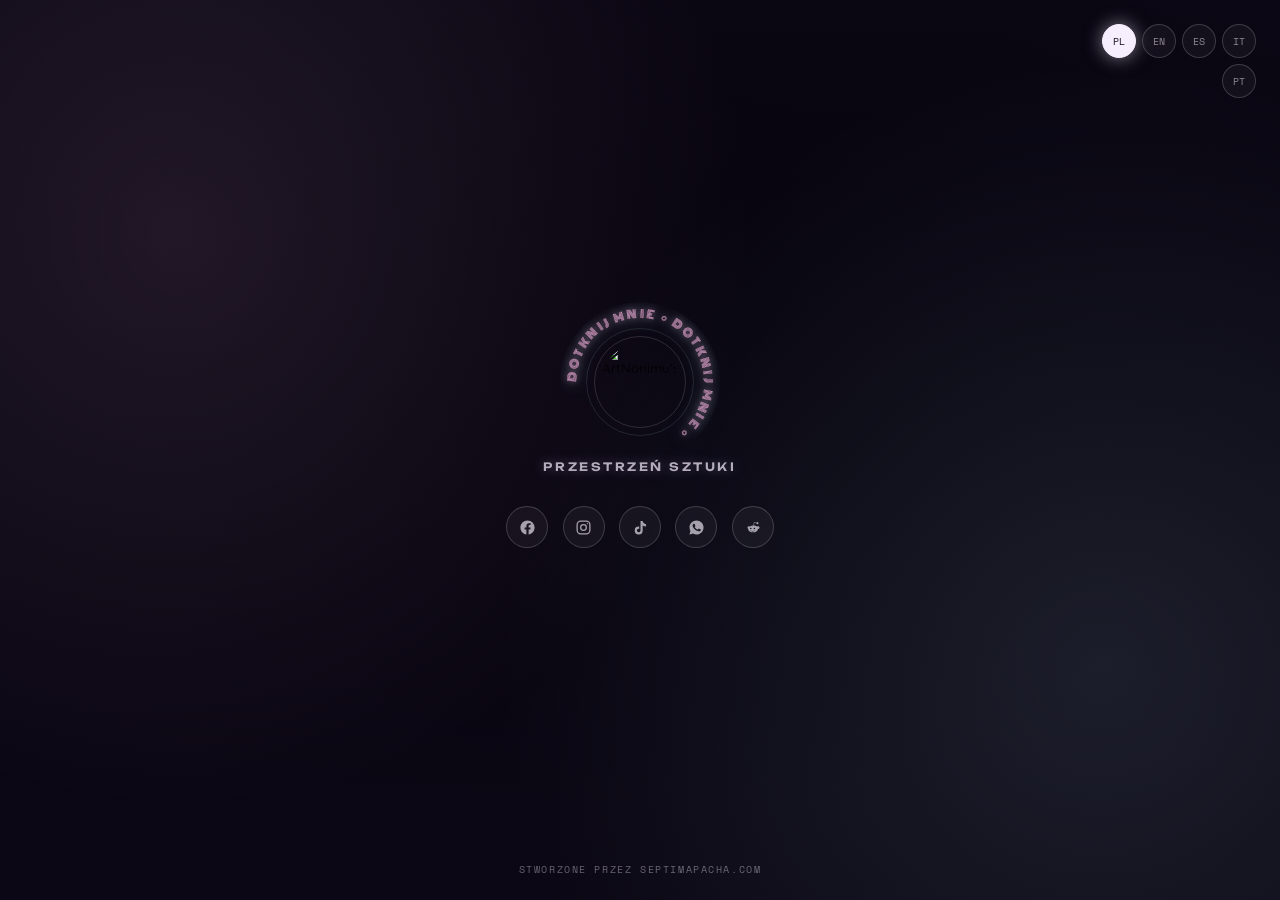
==== commit 9d09c72a: "Update index.html" ====
--- a/index.html
+++ b/index.html
@@ -3,9 +3,61 @@
 <head>
 <meta charset="UTF-8">
 <meta name="viewport" content="width=device-width, initial-scale=1.0, viewport-fit=cover">
-<title>ArtNonimu's — Portrety w świecie snu | Polska</title>
-<meta name="description" content="Ręcznie malowane portrety zwierząt i ludzi na zamówienie. Pracownia dreamcore — malarstwo na drewnie, rysunek ołówkiem, karykatury. Polska.">
+<title>ArtNonimu's — Przestrzeń Sztuki | Portrety w świecie snu | Polska</title>
+<meta name="description" content="ArtNonimu's — przestrzeń sztuki dreamcore. Ręcznie malowane portrety zwierząt i ludzi na zamówienie, arte físico y arte digital. Pracownia w Polsce z wysyłką do całej Europy i Ameryki Łacińskiej.">
+<meta name="keywords" content="espacio de arte, art space, przestrzeń sztuki, arte físico, arte digital, retratos personalizados, portrety na zamówienie, custom pet portraits, dreamcore art, Polska, Polonia, Poland, Europa, Europe, Latinoamérica, Latin America">
+<meta name="author" content="ArtNonimu's">
+<meta name="robots" content="index, follow">
+<meta name="geo.region" content="PL">
+<meta name="geo.placename" content="Poland">
 <link rel="canonical" href="https://artnonimus.art/">
+
+<!-- hreflang alternates: same single-page app, language selected via ?lang= -->
+<link rel="alternate" hreflang="pl" href="https://artnonimus.art/?lang=pl">
+<link rel="alternate" hreflang="en" href="https://artnonimus.art/?lang=en">
+<link rel="alternate" hreflang="es" href="https://artnonimus.art/?lang=es">
+<link rel="alternate" hreflang="it" href="https://artnonimus.art/?lang=it">
+<link rel="alternate" hreflang="pt" href="https://artnonimus.art/?lang=pt">
+<link rel="alternate" hreflang="x-default" href="https://artnonimus.art/">
+
+<!-- Open Graph -->
+<meta property="og:type" content="website">
+<meta property="og:site_name" content="ArtNonimu's">
+<meta property="og:title" content="ArtNonimu's — Przestrzeń Sztuki | Espacio de Arte">
+<meta property="og:description" content="Retratos personalizados de arte físico y arte digital, pintados a mano en Polonia, con envíos a toda Europa y Latinoamérica.">
+<meta property="og:image" content="https://i.ibb.co/mPQjbWs/1784228306856.png">
+<meta property="og:url" content="https://artnonimus.art/">
+<meta property="og:locale" content="pl_PL">
+<meta property="og:locale:alternate" content="en_US">
+<meta property="og:locale:alternate" content="es_ES">
+<meta property="og:locale:alternate" content="it_IT">
+<meta property="og:locale:alternate" content="pt_PT">
+<meta name="twitter:card" content="summary_large_image">
+<meta name="twitter:title" content="ArtNonimu's — Espacio de Arte">
+<meta name="twitter:description" content="Arte físico y arte digital hecho a mano en Polonia, con envíos a Europa y Latinoamérica.">
+<meta name="twitter:image" content="https://i.ibb.co/mPQjbWs/1784228306856.png">
+
+<script type="application/ld+json">
+{
+  "@context": "https://schema.org",
+  "@type": "ArtGallery",
+  "name": "ArtNonimu's",
+  "alternateName": "Espacio de Arte / Przestrzeń Sztuki",
+  "url": "https://artnonimus.art/",
+  "image": "https://i.ibb.co/mPQjbWs/1784228306856.png",
+  "description": "Espacio de arte dreamcore: retratos personalizados de arte físico (pintura sobre madera, lápiz, caricatura) y arte digital, hechos a mano en Polonia.",
+  "address": { "@type": "PostalAddress", "addressCountry": "PL" },
+  "areaServed": [
+    { "@type": "Place", "name": "Poland" },
+    { "@type": "Place", "name": "Europe" },
+    { "@type": "Place", "name": "Latin America" }
+  ],
+  "sameAs": [
+    "https://www.facebook.com/share/1HShtjirCN/",
+    "https://www.instagram.com/artnonimu_s"
+  ]
+}
+</script>
 <style>
 /* ============================================================
    ArtNonimu's — DREAMCORE / WEIRDCORE / LIMINAL
@@ -153,6 +205,14 @@
   display:flex; align-items:center; justify-content:center;
 }
 
+.tagline{
+  font-family:'Unbounded',sans-serif; font-weight:600;
+  font-size:.72rem; letter-spacing:.22em; text-transform:uppercase;
+  color:rgba(246,238,252,.7);
+  text-align:center;
+  text-shadow:0 0 12px rgba(217,194,255,.35);
+}
+
 .logo-btn{
   position:relative; z-index:5;
   width:100%; height:100%;
@@ -388,6 +448,8 @@
         <img class="logo-img" src="https://i.ibb.co/mPQjbWs/1784228306856.png" alt="ArtNonimu's">
       </button>
     </div>
+
+    <p class="tagline glow-lilac float-c" data-i18n="tagline">Przestrzeń Sztuki</p>
 
     <div class="social-row" aria-label="Media społecznościowe">
       <a class="social-btn float-a" href="https://www.facebook.com/share/1HShtjirCN/" target="_blank" rel="noopener" aria-label="Facebook">
@@ -442,54 +504,69 @@
    ============================================================ */
 const translations = {
   pl:{
-    menu_gallery:"Galeria", menu_info:"Sklep Wirtualny",
+    tagline:"Przestrzeń Sztuki",
+    menu_physical:"Sztuka Fizyczna", menu_digital:"Sztuka Cyfrowa",
     footer_credit:"stworzone przez septimapacha.com",
     info_title:"Pracownia w świecie snu",
     info_text:"Każdy portret zaczyna się od zwykłego zdjęcia i zamienia się w rękodzieło malowane na drewnie, rysowane ołówkiem lub przedstawione jako karykatura. Bez druku, bez kopii — tylko oryginał, tworzony specjalnie dla Ciebie.",
     info_cta:"Napisz na WhatsApp",
     stat_techniques:"Techniki", stat_ship:"Dostawa", stat_original:"Oryginał",
     wa_generic:"Cześć! Chcę zamówić portret. Proszę o więcej informacji.",
-    tap_badge_text:"DOTKNIJ MNIE • DOTKNIJ MNIE • "
+    tap_badge_text:"DOTKNIJ MNIE • DOTKNIJ MNIE • ",
+    page_title:"ArtNonimu's — Przestrzeń Sztuki | Portrety w świecie snu | Polska",
+    meta_description:"ArtNonimu's — przestrzeń sztuki dreamcore. Ręcznie malowane portrety zwierząt i ludzi na zamówienie, sztuka fizyczna i cyfrowa. Pracownia w Polsce z wysyłką do całej Europy i Ameryki Łacińskiej."
   },
   en:{
-    menu_gallery:"Gallery", menu_info:"Virtual Store",
+    tagline:"Art Space",
+    menu_physical:"Physical Art", menu_digital:"Digital Art",
     footer_credit:"made by septimapacha.com",
     info_title:"A studio inside a dream",
     info_text:"Every portrait starts as an ordinary photo and becomes a handmade piece — painted on wood, drawn in pencil, or reimagined as caricature. No prints, no copies — just an original made for you.",
     info_cta:"Message on WhatsApp",
     stat_techniques:"Techniques", stat_ship:"Delivery", stat_original:"Original",
     wa_generic:"Hi! I'd like to order a portrait. Could you tell me more?",
-    tap_badge_text:"TOUCH ME • TOUCH ME • "
+    tap_badge_text:"TOUCH ME • TOUCH ME • ",
+    page_title:"ArtNonimu's — Art Space | Dreamlike Portraits | Poland",
+    meta_description:"ArtNonimu's — a dreamcore art space. Hand-painted custom portraits of pets and people, physical and digital art. Based in Poland, shipping across Europe and Latin America."
   },
   es:{
-    menu_gallery:"Galería", menu_info:"Tienda Virtual",
+    tagline:"Espacio de Arte",
+    menu_physical:"Arte Física", menu_digital:"Arte Digital",
     footer_credit:"creado por septimapacha.com",
     info_title:"Un estudio dentro de un sueño",
     info_text:"Cada retrato empieza como una foto cualquiera y se convierte en una pieza hecha a mano — pintada sobre madera, dibujada a lápiz o reinterpretada como caricatura. Sin impresiones ni copias: solo un original hecho para ti.",
     info_cta:"Escribir por WhatsApp",
     stat_techniques:"Técnicas", stat_ship:"Envío", stat_original:"Original",
     wa_generic:"¡Hola! Quiero encargar un retrato. ¿Podrías darme más información?",
-    tap_badge_text:"TÓCAME • TÓCAME • "
+    tap_badge_text:"TÓCAME • TÓCAME • ",
+    page_title:"ArtNonimu's — Espacio de Arte | Retratos de Ensueño | Polonia",
+    meta_description:"ArtNonimu's — un espacio de arte dreamcore. Retratos personalizados de mascotas y personas hechos a mano, arte física y arte digital. Con sede en Polonia y envíos a toda Europa y Latinoamérica."
   },
   it:{
-    menu_gallery:"Galleria", menu_info:"Negozio Virtuale",
+    tagline:"Spazio d'Arte",
+    menu_physical:"Arte Fisica", menu_digital:"Arte Digitale",
     footer_credit:"creato da septimapacha.com",
     info_title:"Uno studio dentro un sogno",
     info_text:"Ogni ritratto inizia come una foto qualsiasi e diventa un pezzo fatto a mano — dipinto su legno, disegnato a matita o reinventato come caricatura. Niente stampe, niente copie — solo un originale creato per te.",
     info_cta:"Scrivi su WhatsApp",
     stat_techniques:"Tecniche", stat_ship:"Spedizione", stat_original:"Originale",
     wa_generic:"Ciao! Vorrei ordinare un ritratto. Potresti darmi maggiori informazioni?",
-    tap_badge_text:"TOCCAMI • TOCCAMI • "
+    tap_badge_text:"TOCCAMI • TOCCAMI • ",
+    page_title:"ArtNonimu's — Spazio d'Arte | Ritratti Onirici | Polonia",
+    meta_description:"ArtNonimu's — uno spazio d'arte dreamcore. Ritratti personalizzati di animali e persone dipinti a mano, arte fisica e arte digitale. Con sede in Polonia, spedizioni in tutta Europa e America Latina."
   },
   pt:{
-    menu_gallery:"Galeria", menu_info:"Loja Virtual",
+    tagline:"Espaço de Arte",
+    menu_physical:"Arte Física", menu_digital:"Arte Digital",
     footer_credit:"criado por septimapacha.com",
     info_title:"Um estúdio dentro de um sonho",
     info_text:"Cada retrato começa como uma foto comum e se transforma numa peça feita à mão — pintada em madeira, desenhada a lápis ou reinventada como caricatura. Sem impressões, sem cópias — apenas um original feito para você.",
     info_cta:"Escrever no WhatsApp",
     stat_techniques:"Técnicas", stat_ship:"Envio", stat_original:"Original",
     wa_generic:"Olá! Gostaria de encomendar um retrato. Poderia me dar mais informações?",
-    tap_badge_text:"TOQUE AQUI • TOQUE AQUI • "
+    tap_badge_text:"TOQUE AQUI • TOQUE AQUI • ",
+    page_title:"ArtNonimu's — Espaço de Arte | Retratos Oníricos | Polônia",
+    meta_description:"ArtNonimu's — um espaço de arte dreamcore. Retratos personalizados de pets e pessoas pintados à mão, arte física e arte digital. Sediado na Polônia, com envios para toda a Europa e América Latina."
   }
 };
 
@@ -499,6 +576,23 @@
 function updateWaLinks(){
   const msg = t("wa_generic");
   document.querySelectorAll(".js-wa-generic").forEach(el=>el.setAttribute("href",waLink(msg)));
+}
+
+function updateSeoMeta(){
+  const title = t("page_title");
+  const desc = t("meta_description");
+  if(title) document.title = title;
+  if(desc){
+    const metaDesc = document.querySelector('meta[name="description"]');
+    if(metaDesc) metaDesc.setAttribute("content",desc);
+    const ogDesc = document.querySelector('meta[property="og:description"]');
+    if(ogDesc) ogDesc.setAttribute("content",desc);
+  }
+  const ogTitle = document.querySelector('meta[property="og:title"]');
+  if(ogTitle && title) ogTitle.setAttribute("content",title);
+  const ogLocaleMap = { pl:"pl_PL", en:"en_US", es:"es_ES", it:"it_IT", pt:"pt_PT" };
+  const ogLocale = document.querySelector('meta[property="og:locale"]');
+  if(ogLocale && ogLocaleMap[currentLang]) ogLocale.setAttribute("content",ogLocaleMap[currentLang]);
 }
 
 function applyLanguage(lang){
@@ -511,6 +605,7 @@
   document.documentElement.setAttribute("lang",currentLang);
   document.querySelectorAll(".lang-pill").forEach(b=>b.classList.toggle("is-active",b.getAttribute("data-lang")===currentLang));
   updateWaLinks();
+  updateSeoMeta();
   layoutRadial();
   buildRadialItems();
 }
@@ -518,9 +613,11 @@
 /* ============================================================
    INDEX PAGE — radial menu + info modal
    ============================================================ */
+/* Both links point to galeria.html for now — update the hrefs once the
+   dedicated "arte física" / "arte digital" pages exist. */
 const menuItems = [
-  { key:"gallery", labelKey:"menu_gallery", href:"galeria.html", tone:"tone-cyan" },
-  { key:"store",   labelKey:"menu_info",    href:"tienda.html",  tone:"tone-pink" }
+  { key:"physical", labelKey:"menu_physical", href:"galeria.html", tone:"tone-cyan" },
+  { key:"digital",  labelKey:"menu_digital",  href:"galeria.html", tone:"tone-pink" }
 ];
 
 const radialMenu = document.getElementById("radial-menu");
@@ -612,8 +709,15 @@
 
 window.addEventListener("resize",()=>{ layoutRadial(); });
 
-buildRadialItems();
-updateWaLinks();
+/* Honor ?lang=xx in the URL (used by the hreflang alternates in <head>)
+   so each language has a real, linkable entry point. */
+const urlLang = new URLSearchParams(window.location.search).get("lang");
+if(urlLang && translations[urlLang] && urlLang!=="pl"){
+  applyLanguage(urlLang);
+} else {
+  buildRadialItems();
+  updateWaLinks();
+}
 
 })();
 </script>
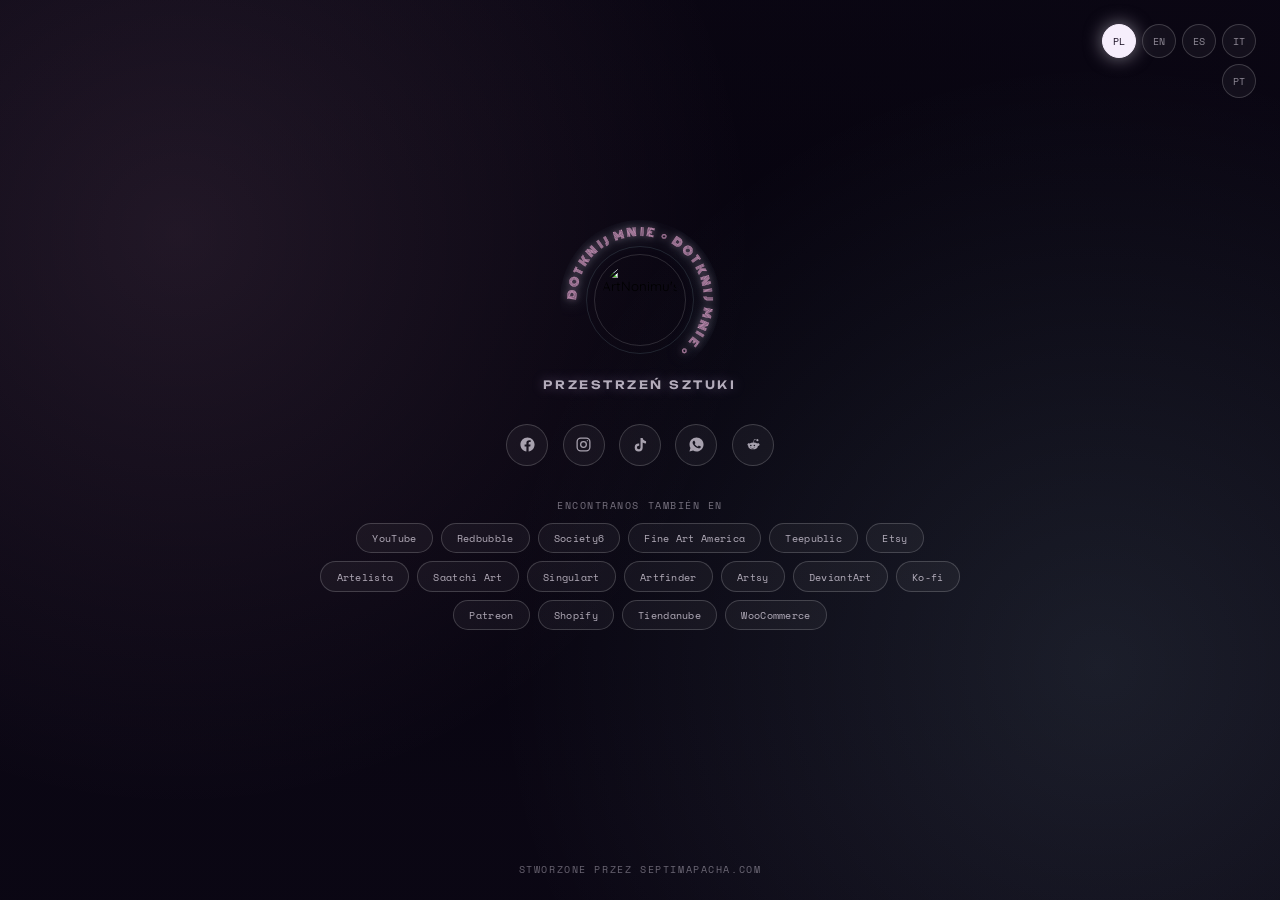
==== commit 9019315d: "Update index.html" ====
--- a/index.html
+++ b/index.html
@@ -330,6 +330,38 @@
   transform:translateY(-3px);
 }
 
+/* OTRAS PLATAFORMAS (venta de arte, video, membresías) */
+.platform-section{
+  display:flex; flex-direction:column; align-items:center; gap:.7rem;
+  max-width:640px;
+  z-index:5;
+}
+.platform-label{
+  font-family:'Space Mono',monospace; font-size:.6rem;
+  letter-spacing:.16em; text-transform:uppercase;
+  color:rgba(246,238,252,.45);
+  text-align:center;
+}
+.platform-row{
+  display:flex; flex-wrap:wrap; justify-content:center; gap:.5rem;
+}
+.platform-pill{
+  padding:.45rem .95rem;
+  border-radius:999px;
+  border:1px solid var(--glass-brd);
+  background:var(--glass-2);
+  color:rgba(246,238,252,.7);
+  font-family:'Space Mono',monospace; font-size:.6rem; letter-spacing:.03em;
+  white-space:nowrap;
+  transition: color .3s, border-color .3s, box-shadow .3s, transform .3s;
+}
+.platform-pill:hover{
+  color:var(--pearl);
+  border-color:var(--cyan-soft);
+  box-shadow:0 0 14px rgba(184,242,255,.25);
+  transform:translateY(-2px);
+}
+
 .site-footer{
   position:fixed; bottom:14px; left:0; right:0; z-index:20;
   display:flex; justify-content:center;
@@ -469,6 +501,36 @@
       </a>
     </div>
 
+    <!--
+      OTRAS PLATAFORMAS: todavía no tenés cuenta creada en estas, así que
+      por ahora cada una apunta a "#" (no rompe nada, solo no lleva a
+      ningún lado todavía). Apenas abras tu perfil/tienda en cada una,
+      reemplazá el href="#" correspondiente por la URL real. Buscá
+      data-platform="nombre" para encontrar cada línea rápido.
+    -->
+    <div class="platform-section">
+      <div class="platform-label" data-i18n="platforms_label">Encontranos también en</div>
+      <div class="platform-row" aria-label="Otras plataformas">
+        <a class="platform-pill" data-platform="youtube" href="#" target="_blank" rel="noopener" aria-label="YouTube">YouTube</a>
+        <a class="platform-pill" data-platform="redbubble" href="#" target="_blank" rel="noopener" aria-label="Redbubble">Redbubble</a>
+        <a class="platform-pill" data-platform="society6" href="#" target="_blank" rel="noopener" aria-label="Society6">Society6</a>
+        <a class="platform-pill" data-platform="fineartamerica" href="#" target="_blank" rel="noopener" aria-label="Fine Art America">Fine Art America</a>
+        <a class="platform-pill" data-platform="teepublic" href="#" target="_blank" rel="noopener" aria-label="Teepublic">Teepublic</a>
+        <a class="platform-pill" data-platform="etsy" href="#" target="_blank" rel="noopener" aria-label="Etsy">Etsy</a>
+        <a class="platform-pill" data-platform="artelista" href="#" target="_blank" rel="noopener" aria-label="Artelista">Artelista</a>
+        <a class="platform-pill" data-platform="saatchiart" href="#" target="_blank" rel="noopener" aria-label="Saatchi Art">Saatchi Art</a>
+        <a class="platform-pill" data-platform="singulart" href="#" target="_blank" rel="noopener" aria-label="Singulart">Singulart</a>
+        <a class="platform-pill" data-platform="artfinder" href="#" target="_blank" rel="noopener" aria-label="Artfinder">Artfinder</a>
+        <a class="platform-pill" data-platform="artsy" href="#" target="_blank" rel="noopener" aria-label="Artsy">Artsy</a>
+        <a class="platform-pill" data-platform="deviantart" href="#" target="_blank" rel="noopener" aria-label="DeviantArt">DeviantArt</a>
+        <a class="platform-pill" data-platform="kofi" href="#" target="_blank" rel="noopener" aria-label="Ko-fi">Ko-fi</a>
+        <a class="platform-pill" data-platform="patreon" href="#" target="_blank" rel="noopener" aria-label="Patreon">Patreon</a>
+        <a class="platform-pill" data-platform="shopify" href="#" target="_blank" rel="noopener" aria-label="Shopify">Shopify</a>
+        <a class="platform-pill" data-platform="tiendanube" href="#" target="_blank" rel="noopener" aria-label="Tiendanube">Tiendanube</a>
+        <a class="platform-pill" data-platform="woocommerce" href="#" target="_blank" rel="noopener" aria-label="WooCommerce">WooCommerce</a>
+      </div>
+    </div>
+
   </main>
 
   <div id="info-modal" class="info-modal" aria-hidden="true">
@@ -505,7 +567,8 @@
 const translations = {
   pl:{
     tagline:"Przestrzeń Sztuki",
-    menu_physical:"Sztuka Fizyczna", menu_digital:"Sztuka Cyfrowa",
+    menu_shop:"Galeria Sztuki",
+    platforms_label:"Znajdziesz nas też na",
     footer_credit:"stworzone przez septimapacha.com",
     info_title:"Pracownia w świecie snu",
     info_text:"Każdy portret zaczyna się od zwykłego zdjęcia i zamienia się w rękodzieło malowane na drewnie, rysowane ołówkiem lub przedstawione jako karykatura. Bez druku, bez kopii — tylko oryginał, tworzony specjalnie dla Ciebie.",
@@ -518,7 +581,8 @@
   },
   en:{
     tagline:"Art Space",
-    menu_physical:"Physical Art", menu_digital:"Digital Art",
+    menu_shop:"Art Gallery",
+    platforms_label:"Also find us on",
     footer_credit:"made by septimapacha.com",
     info_title:"A studio inside a dream",
     info_text:"Every portrait starts as an ordinary photo and becomes a handmade piece — painted on wood, drawn in pencil, or reimagined as caricature. No prints, no copies — just an original made for you.",
@@ -531,7 +595,8 @@
   },
   es:{
     tagline:"Espacio de Arte",
-    menu_physical:"Arte Física", menu_digital:"Arte Digital",
+    menu_shop:"Galería de Arte",
+    platforms_label:"Encontranos también en",
     footer_credit:"creado por septimapacha.com",
     info_title:"Un estudio dentro de un sueño",
     info_text:"Cada retrato empieza como una foto cualquiera y se convierte en una pieza hecha a mano — pintada sobre madera, dibujada a lápiz o reinterpretada como caricatura. Sin impresiones ni copias: solo un original hecho para ti.",
@@ -544,7 +609,8 @@
   },
   it:{
     tagline:"Spazio d'Arte",
-    menu_physical:"Arte Fisica", menu_digital:"Arte Digitale",
+    menu_shop:"Galleria d'Arte",
+    platforms_label:"Trovaci anche su",
     footer_credit:"creato da septimapacha.com",
     info_title:"Uno studio dentro un sogno",
     info_text:"Ogni ritratto inizia come una foto qualsiasi e diventa un pezzo fatto a mano — dipinto su legno, disegnato a matita o reinventato come caricatura. Niente stampe, niente copie — solo un originale creato per te.",
@@ -557,7 +623,8 @@
   },
   pt:{
     tagline:"Espaço de Arte",
-    menu_physical:"Arte Física", menu_digital:"Arte Digital",
+    menu_shop:"Galeria de Arte",
+    platforms_label:"Encontre-nos também em",
     footer_credit:"criado por septimapacha.com",
     info_title:"Um estúdio dentro de um sonho",
     info_text:"Cada retrato começa como uma foto comum e se transforma numa peça feita à mão — pintada em madeira, desenhada a lápis ou reinventada como caricatura. Sem impressões, sem cópias — apenas um original feito para você.",
@@ -613,11 +680,10 @@
 /* ============================================================
    INDEX PAGE — radial menu + info modal
    ============================================================ */
-/* Both links point to galeria.html for now — update the hrefs once the
-   dedicated "arte física" / "arte digital" pages exist. */
+/* Un solo acceso: el botón lleva directo a la tienda (que ya reúne
+   arte física y arte digital, con sus propias pestañas internas). */
 const menuItems = [
-  { key:"physical", labelKey:"menu_physical", href:"galeria.html", tone:"tone-cyan" },
-  { key:"digital",  labelKey:"menu_digital",  href:"galeria.html", tone:"tone-pink" }
+  { key:"shop", labelKey:"menu_shop", href:"tienda.html", tone:"tone-cyan" }
 ];
 
 const radialMenu = document.getElementById("radial-menu");
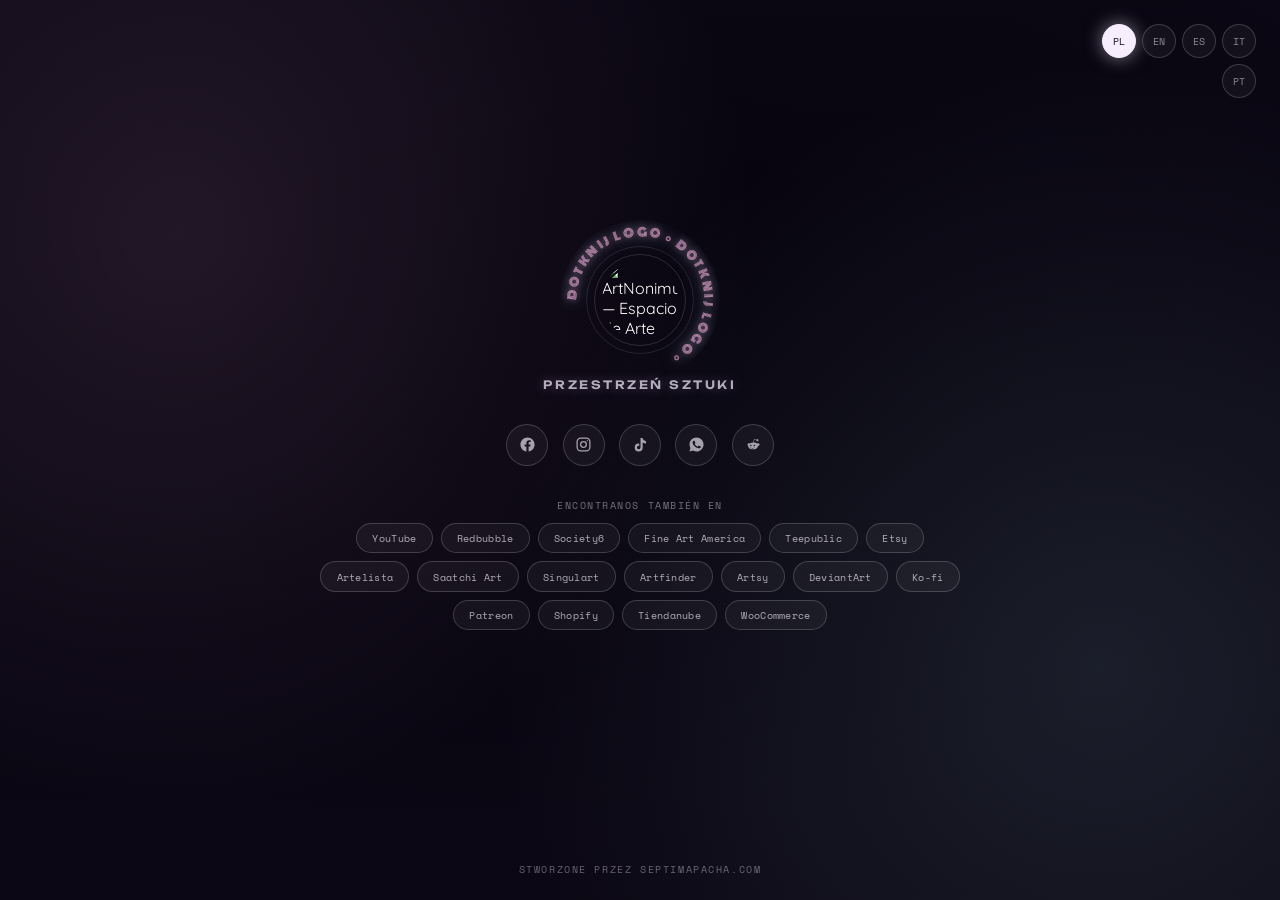
==== commit e63a5170: "Update index.html" ====
--- a/index.html
+++ b/index.html
@@ -10,6 +10,12 @@
 <meta name="robots" content="index, follow">
 <meta name="geo.region" content="PL">
 <meta name="geo.placename" content="Poland">
+<meta name="theme-color" content="#0b0714">
+<link rel="icon" type="image/png" href="https://i.ibb.co/mPQjbWs/1784228306856.png">
+<link rel="apple-touch-icon" href="https://i.ibb.co/mPQjbWs/1784228306856.png">
+<link rel="preconnect" href="https://fonts.googleapis.com">
+<link rel="preconnect" href="https://fonts.gstatic.com" crossorigin>
+<link rel="preconnect" href="https://i.ibb.co">
 <link rel="canonical" href="https://artnonimus.art/">
 
 <!-- hreflang alternates: same single-page app, language selected via ?lang= -->
@@ -58,6 +64,16 @@
   ]
 }
 </script>
+<script type="application/ld+json">
+{
+  "@context": "https://schema.org",
+  "@type": "BreadcrumbList",
+  "itemListElement": [
+    { "@type": "ListItem", "position": 1, "name": "ArtNonimu's", "item": "https://artnonimus.art/" },
+    { "@type": "ListItem", "position": 2, "name": "Tienda", "item": "https://artnonimus.art/tienda.html" }
+  ]
+}
+</script>
 <style>
 /* ============================================================
    ArtNonimu's — DREAMCORE / WEIRDCORE / LIMINAL
@@ -96,6 +112,14 @@
 button{ font-family:inherit; }
 a{ color:inherit; text-decoration:none; }
 
+/* Visualmente oculto pero legible por buscadores y lectores de pantalla
+   (para el <h1> real de la página, sin tocar el diseño). */
+.sr-only{
+  position:absolute; width:1px; height:1px;
+  padding:0; margin:-1px; overflow:hidden;
+  clip:rect(0,0,0,0); white-space:nowrap; border:0;
+}
+
 /* BACKGROUND VIDEO — mobile gets Vdo1a, desktop gets Vdo4 */
 .bg-video{
   position:fixed; inset:0; z-index:0;
@@ -225,12 +249,32 @@
   position:absolute; inset:0; border-radius:50%;
   border:1px solid rgba(255,255,255,.14);
   pointer-events:none;
+  transition: border-color .45s var(--ease-dream), box-shadow .45s var(--ease-dream), transform .45s var(--ease-dream);
 }
 .logo-ring.r1{ animation: ringBreathe 5s ease-in-out infinite; }
 .logo-ring.r2{ inset:-8px; animation: ringBreathe 5s ease-in-out infinite 1.2s; border-color:rgba(184,242,255,.12); }
 @keyframes ringBreathe{
   0%,100%{ transform:scale(1); opacity:.5; }
   50%{ transform:scale(1.05); opacity:.9; }
+}
+/* Luz LED que se enciende alrededor del logo al pasar el mouse (o al enfocar
+   con teclado) — un tercer anillo, más grande y más brillante que los dos
+   de "respiración" constante. */
+.logo-orbit::before{
+  content:'';
+  position:absolute; inset:-18px; border-radius:50%;
+  pointer-events:none; z-index:3;
+  box-shadow: 0 0 0 rgba(255,184,230,0);
+  opacity:0;
+  transition: opacity .5s var(--ease-dream), box-shadow .5s var(--ease-dream);
+}
+.logo-orbit:hover::before,
+.logo-orbit:has(.logo-btn:focus-visible)::before{
+  opacity:1;
+  box-shadow:
+    0 0 22px 6px var(--pink-soft),
+    0 0 46px 14px var(--cyan-soft),
+    0 0 70px 20px rgba(217,194,255,.28);
 }
 
 .logo-img{
@@ -241,11 +285,16 @@
   pointer-events:none; /* clicks always resolve to the button, never get "stuck" on the image */
 }
 .logo-btn:hover .logo-img,
-.logo-btn.is-open .logo-img{
-  transform: scale(1.045);
-  filter: contrast(1.28) brightness(1.3) saturate(1.35)
-          drop-shadow(0 0 18px var(--pink-soft))
-          drop-shadow(0 0 34px var(--cyan-soft));
+.logo-btn:focus-visible .logo-img{
+  transform: scale(1.16);
+  filter: contrast(1.32) brightness(1.35) saturate(1.4)
+          drop-shadow(0 0 22px var(--pink-soft))
+          drop-shadow(0 0 42px var(--cyan-soft));
+}
+.logo-btn:hover .logo-ring,
+.logo-btn:focus-visible .logo-ring{
+  border-color: var(--pearl);
+  box-shadow: 0 0 14px var(--pink-soft), 0 0 26px var(--cyan-soft);
 }
 .logo-btn:focus-visible{ outline:2px solid var(--cyan); outline-offset:6px; border-radius:50%; }
 
@@ -253,6 +302,7 @@
    extra-large tap target that also opens the menu (handled via delegation). */
 .tap-badge{
   position:absolute; inset:-34px;
+  display:block;
   cursor:pointer;
   clip-path:circle(50%);
   z-index:4;
@@ -268,47 +318,6 @@
 }
 @keyframes spinBadge{ from{ transform:rotate(0deg); } to{ transform:rotate(360deg); } }
 @media (prefers-reduced-motion: reduce){ .tap-badge{ animation:none; } }
-
-.radial-menu{
-  position:absolute; inset:0;
-  pointer-events:none;
-}
-.radial-item{
-  position:absolute; top:50%; left:50%;
-  transform: translate(-50%,-50%) scale(.3);
-  opacity:0; pointer-events:none;
-  transition: transform .55s var(--ease-dream), opacity .4s ease;
-  will-change: transform, opacity;
-}
-.radial-menu.is-open .radial-item{
-  transform: translate(calc(-50% + var(--tx)), calc(-50% + var(--ty))) scale(1);
-  opacity:1; pointer-events:auto;
-}
-.radial-menu.is-open .radial-item:nth-child(1){ transition-delay:.02s; }
-.radial-menu.is-open .radial-item:nth-child(2){ transition-delay:.09s; }
-.radial-menu.is-open .radial-item:nth-child(3){ transition-delay:.16s; }
-
-.radial-led{
-  display:flex; align-items:center; justify-content:center;
-  min-width:96px; padding:.7rem 1rem;
-  border-radius:16px;
-  border:1px solid var(--glass-brd);
-  background:rgba(20,14,32,.62);
-  backdrop-filter:blur(14px);
-  color:var(--pearl);
-  font-family:'Unbounded',sans-serif; font-weight:600; font-size:.66rem;
-  letter-spacing:.04em; text-align:center; text-transform:uppercase;
-  cursor:pointer;
-  transition: box-shadow .35s, border-color .35s, color .35s, transform .35s;
-}
-.radial-led.tone-pink{ box-shadow: 0 0 16px rgba(255,184,230,.35), inset 0 0 14px rgba(255,184,230,.14); border-color: rgba(255,184,230,.4); }
-.radial-led.tone-cyan{ box-shadow: 0 0 16px rgba(184,242,255,.35), inset 0 0 14px rgba(184,242,255,.14); border-color: rgba(184,242,255,.4); }
-.radial-led:hover, .radial-led:focus-visible{
-  transform:translateY(-3px);
-  border-color:var(--pearl);
-  color:#fff;
-  box-shadow: 0 0 16px var(--pink-soft), 0 0 34px var(--cyan-soft), inset 0 0 18px rgba(255,255,255,.1);
-}
 
 .social-row{
   display:flex; align-items:center; justify-content:center; gap:.9rem;
@@ -458,30 +467,30 @@
 
   <main class="stage">
 
+    <h1 class="sr-only" data-i18n="h1_title">ArtNonimu's — Espacio de Arte | Retratos hechos a mano | Polonia</h1>
+
     <div class="logo-orbit">
-      <div id="radial-menu" class="radial-menu" aria-hidden="true"></div>
-
-      <div class="tap-badge" aria-hidden="true">
+
+      <a class="tap-badge" href="tienda.html" aria-hidden="true" tabindex="-1">
         <svg class="tap-badge-svg" viewBox="0 0 200 200">
           <defs>
             <path id="tapCirclePath" d="M100,100 m-80,0 a80,80 0 1,1 160,0 a80,80 0 1,1 -160,0"/>
           </defs>
           <text class="tap-badge-text">
-            <textPath href="#tapCirclePath" startOffset="0%" data-i18n="tap_badge_text">DOTKNIJ MNIE • DOTKNIJ MNIE • </textPath>
+            <textPath href="#tapCirclePath" startOffset="0%" data-i18n="tap_badge_text">DOTKNIJ LOGO • DOTKNIJ LOGO • </textPath>
           </text>
         </svg>
-      </div>
-
-      <button id="logo-btn" class="logo-btn" type="button"
-              aria-haspopup="true" aria-expanded="false" aria-controls="radial-menu"
-              aria-label="Abrir menú">
+      </a>
+
+      <a id="logo-btn" class="logo-btn" href="tienda.html"
+         data-i18n-aria-label="logo_aria_label" aria-label="Przejdź do sklepu ArtNonimu's">
         <span class="logo-ring r1"></span>
         <span class="logo-ring r2"></span>
-        <img class="logo-img" src="https://i.ibb.co/mPQjbWs/1784228306856.png" alt="ArtNonimu's">
-      </button>
+        <img class="logo-img" src="https://i.ibb.co/mPQjbWs/1784228306856.png" alt="ArtNonimu's — Espacio de Arte" width="200" height="200" fetchpriority="high">
+      </a>
     </div>
 
-    <p class="tagline glow-lilac float-c" data-i18n="tagline">Przestrzeń Sztuki</p>
+    <h2 class="tagline glow-lilac float-c" data-i18n="tagline">Przestrzeń Sztuki</h2>
 
     <div class="social-row" aria-label="Media społecznościowe">
       <a class="social-btn float-a" href="https://www.facebook.com/share/1HShtjirCN/" target="_blank" rel="noopener" aria-label="Facebook">
@@ -575,7 +584,9 @@
     info_cta:"Napisz na WhatsApp",
     stat_techniques:"Techniki", stat_ship:"Dostawa", stat_original:"Oryginał",
     wa_generic:"Cześć! Chcę zamówić portret. Proszę o więcej informacji.",
-    tap_badge_text:"DOTKNIJ MNIE • DOTKNIJ MNIE • ",
+    tap_badge_text:"DOTKNIJ LOGO • DOTKNIJ LOGO • ",
+    h1_title:"ArtNonimu's — Przestrzeń Sztuki | Portrety w świecie snu | Polska",
+    logo_aria_label:"Przejdź do sklepu ArtNonimu's",
     page_title:"ArtNonimu's — Przestrzeń Sztuki | Portrety w świecie snu | Polska",
     meta_description:"ArtNonimu's — przestrzeń sztuki dreamcore. Ręcznie malowane portrety zwierząt i ludzi na zamówienie, sztuka fizyczna i cyfrowa. Pracownia w Polsce z wysyłką do całej Europy i Ameryki Łacińskiej."
   },
@@ -589,7 +600,9 @@
     info_cta:"Message on WhatsApp",
     stat_techniques:"Techniques", stat_ship:"Delivery", stat_original:"Original",
     wa_generic:"Hi! I'd like to order a portrait. Could you tell me more?",
-    tap_badge_text:"TOUCH ME • TOUCH ME • ",
+    tap_badge_text:"TOUCH THE LOGO • TOUCH THE LOGO • ",
+    h1_title:"ArtNonimu's — Art Space | Dreamlike Portraits | Poland",
+    logo_aria_label:"Go to ArtNonimu's shop",
     page_title:"ArtNonimu's — Art Space | Dreamlike Portraits | Poland",
     meta_description:"ArtNonimu's — a dreamcore art space. Hand-painted custom portraits of pets and people, physical and digital art. Based in Poland, shipping across Europe and Latin America."
   },
@@ -603,7 +616,9 @@
     info_cta:"Escribir por WhatsApp",
     stat_techniques:"Técnicas", stat_ship:"Envío", stat_original:"Original",
     wa_generic:"¡Hola! Quiero encargar un retrato. ¿Podrías darme más información?",
-    tap_badge_text:"TÓCAME • TÓCAME • ",
+    tap_badge_text:"TOCA EL LOGO • TOCA EL LOGO • ",
+    h1_title:"ArtNonimu's — Espacio de Arte | Retratos de Ensueño | Polonia",
+    logo_aria_label:"Ir a la tienda de ArtNonimu's",
     page_title:"ArtNonimu's — Espacio de Arte | Retratos de Ensueño | Polonia",
     meta_description:"ArtNonimu's — un espacio de arte dreamcore. Retratos personalizados de mascotas y personas hechos a mano, arte física y arte digital. Con sede en Polonia y envíos a toda Europa y Latinoamérica."
   },
@@ -617,7 +632,9 @@
     info_cta:"Scrivi su WhatsApp",
     stat_techniques:"Tecniche", stat_ship:"Spedizione", stat_original:"Originale",
     wa_generic:"Ciao! Vorrei ordinare un ritratto. Potresti darmi maggiori informazioni?",
-    tap_badge_text:"TOCCAMI • TOCCAMI • ",
+    tap_badge_text:"TOCCA IL LOGO • TOCCA IL LOGO • ",
+    h1_title:"ArtNonimu's — Spazio d'Arte | Ritratti Onirici | Polonia",
+    logo_aria_label:"Vai al negozio di ArtNonimu's",
     page_title:"ArtNonimu's — Spazio d'Arte | Ritratti Onirici | Polonia",
     meta_description:"ArtNonimu's — uno spazio d'arte dreamcore. Ritratti personalizzati di animali e persone dipinti a mano, arte fisica e arte digitale. Con sede in Polonia, spedizioni in tutta Europa e America Latina."
   },
@@ -631,7 +648,9 @@
     info_cta:"Escrever no WhatsApp",
     stat_techniques:"Técnicas", stat_ship:"Envio", stat_original:"Original",
     wa_generic:"Olá! Gostaria de encomendar um retrato. Poderia me dar mais informações?",
-    tap_badge_text:"TOQUE AQUI • TOQUE AQUI • ",
+    tap_badge_text:"TOQUE NO LOGO • TOQUE NO LOGO • ",
+    h1_title:"ArtNonimu's — Espaço de Arte | Retratos Oníricos | Polônia",
+    logo_aria_label:"Ir para a loja da ArtNonimu's",
     page_title:"ArtNonimu's — Espaço de Arte | Retratos Oníricos | Polônia",
     meta_description:"ArtNonimu's — um espaço de arte dreamcore. Retratos personalizados de pets e pessoas pintados à mão, arte física e arte digital. Sediado na Polônia, com envios para toda a Europa e América Latina."
   }
@@ -669,72 +688,29 @@
     const v=t(k);
     if(v) el.textContent=v;
   });
+  document.querySelectorAll("[data-i18n-aria-label]").forEach(el=>{
+    const k=el.getAttribute("data-i18n-aria-label");
+    const v=t(k);
+    if(v) el.setAttribute("aria-label",v);
+  });
   document.documentElement.setAttribute("lang",currentLang);
   document.querySelectorAll(".lang-pill").forEach(b=>b.classList.toggle("is-active",b.getAttribute("data-lang")===currentLang));
   updateWaLinks();
   updateSeoMeta();
-  layoutRadial();
-  buildRadialItems();
 }
 
 /* ============================================================
-   INDEX PAGE — radial menu + info modal
+   INDEX PAGE — info modal
    ============================================================ */
-/* Un solo acceso: el botón lleva directo a la tienda (que ya reúne
-   arte física y arte digital, con sus propias pestañas internas). */
-const menuItems = [
-  { key:"shop", labelKey:"menu_shop", href:"tienda.html", tone:"tone-cyan" }
-];
-
-const radialMenu = document.getElementById("radial-menu");
-const logoBtn = document.getElementById("logo-btn");
+/* El logo y el anillo "TOCA EL LOGO" son enlaces reales a tienda.html
+   (ver <a id="logo-btn"> y <a class="tap-badge"> en el HTML): la
+   navegación la resuelve el propio navegador, sin JS de por medio y
+   sin ningún cartel/menú intermedio. */
 const infoModal = document.getElementById("info-modal");
 
-function buildRadialItems(){
-  if(!radialMenu) return;
-  radialMenu.innerHTML = menuItems.map(item=>{
-    const label = t(item.labelKey);
-    if(item.action==="info"){
-      return `<div class="radial-item"><button type="button" class="radial-led ${item.tone} float-c" data-action="info">${label}</button></div>`;
-    }
-    return `<div class="radial-item"><a class="radial-led ${item.tone} float-a" href="${item.href}">${label}</a></div>`;
-  }).join("");
-  layoutRadial();
-}
-
-function layoutRadial(){
-  if(!radialMenu) return;
-  const items = radialMenu.querySelectorAll(".radial-item");
-  const n = items.length;
-  const radius = Math.max(88, Math.min(window.innerWidth * 0.26, 140));
-  const arcStart = -160, arcEnd = -20;
-  items.forEach((el,i)=>{
-    const angle = n===1 ? -90 : arcStart + (arcEnd-arcStart)*(i/(n-1));
-    const rad = angle*Math.PI/180;
-    const x = radius*Math.cos(rad);
-    const y = radius*Math.sin(rad);
-    el.style.setProperty("--tx", x.toFixed(1)+"px");
-    el.style.setProperty("--ty", y.toFixed(1)+"px");
-  });
-}
-
-function openMenu(){
-  radialMenu.classList.add("is-open");
-  logoBtn.classList.add("is-open");
-  logoBtn.setAttribute("aria-expanded","true");
-}
-function closeMenu(){
-  radialMenu.classList.remove("is-open");
-  logoBtn.classList.remove("is-open");
-  logoBtn.setAttribute("aria-expanded","false");
-}
-function toggleMenu(){
-  if(radialMenu.classList.contains("is-open")) closeMenu(); else openMenu();
-}
 function openInfo(){
   infoModal.classList.add("is-open");
   infoModal.setAttribute("aria-hidden","false");
-  closeMenu();
 }
 function closeInfo(){
   infoModal.classList.remove("is-open");
@@ -752,9 +728,6 @@
   const langBtn = e.target.closest("[data-lang]");
   if(langBtn){ applyLanguage(langBtn.getAttribute("data-lang")); return; }
 
-  const logoHit = e.target.closest("#logo-btn") || e.target.closest(".tap-badge");
-  if(logoHit){ toggleMenu(); return; }
-
   const infoAction = e.target.closest('[data-action="info"]');
   if(infoAction){ openInfo(); return; }
 
@@ -762,18 +735,11 @@
   if(closeBtn){ closeInfo(); return; }
 
   if(e.target === infoModal){ closeInfo(); return; }
-
-  if(radialMenu && radialMenu.classList.contains("is-open") &&
-     !e.target.closest("#radial-menu")){
-    closeMenu();
-  }
 });
 
 document.addEventListener("keydown",e=>{
-  if(e.key==="Escape"){ closeMenu(); closeInfo(); }
+  if(e.key==="Escape"){ closeInfo(); }
 });
-
-window.addEventListener("resize",()=>{ layoutRadial(); });
 
 /* Honor ?lang=xx in the URL (used by the hreflang alternates in <head>)
    so each language has a real, linkable entry point. */
@@ -781,7 +747,6 @@
 if(urlLang && translations[urlLang] && urlLang!=="pl"){
   applyLanguage(urlLang);
 } else {
-  buildRadialItems();
   updateWaLinks();
 }
 
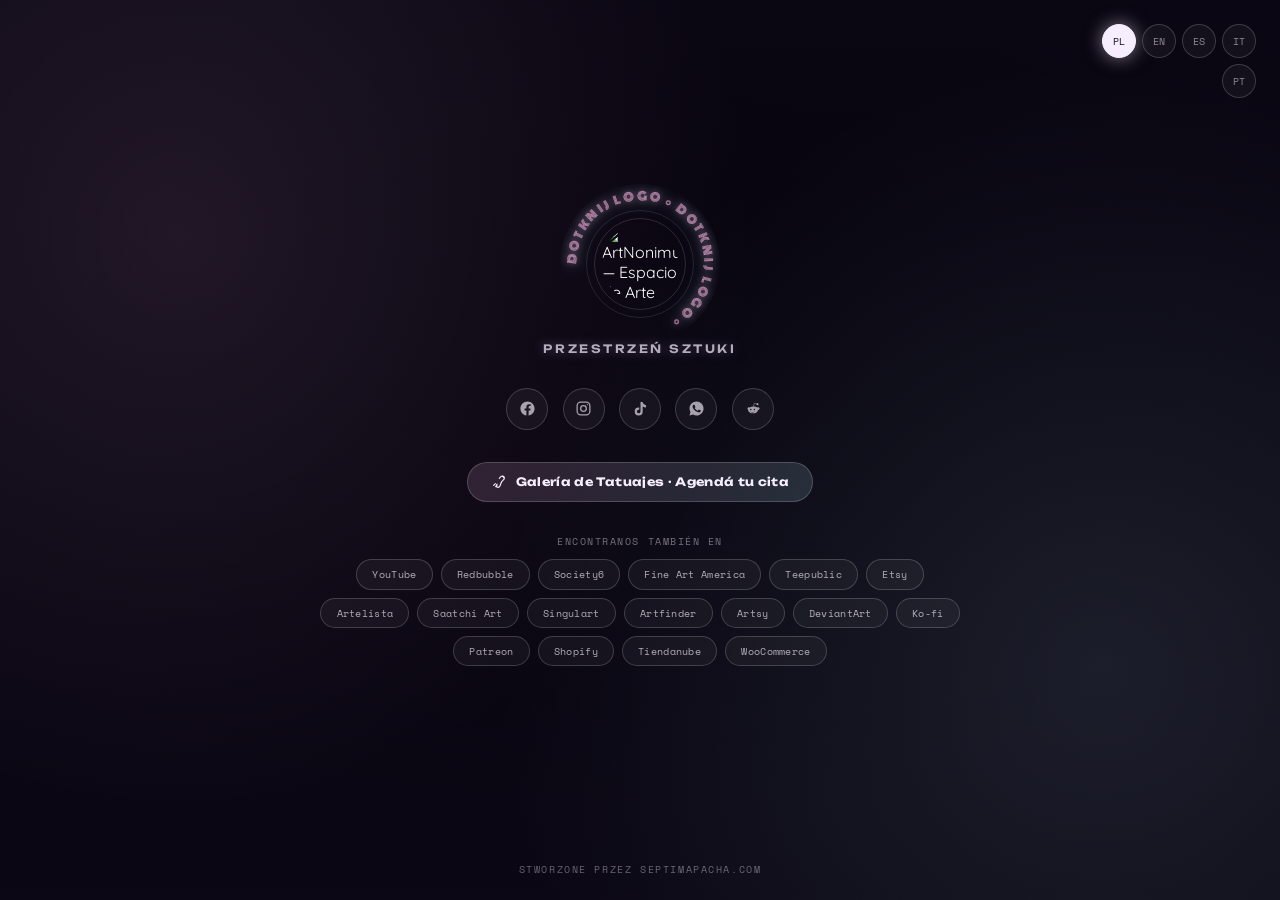
==== commit 498ec0a2: "Update index.html" ====
--- a/index.html
+++ b/index.html
@@ -371,6 +371,26 @@
   transform:translateY(-2px);
 }
 
+/* TATTOO GALLERY CTA — enlace a galeria.html */
+.tattoo-cta{
+  display:inline-flex; align-items:center; gap:.55rem;
+  padding:.7rem 1.4rem;
+  border-radius:999px;
+  border:1px solid var(--glass-brd);
+  background:linear-gradient(120deg, rgba(255,184,230,.14), rgba(184,242,255,.14));
+  color:var(--pearl);
+  font-family:'Unbounded',sans-serif; font-weight:700; font-size:.72rem;
+  letter-spacing:.03em;
+  z-index:5;
+  transition: transform .3s var(--ease-dream), box-shadow .3s, border-color .3s;
+}
+.tattoo-cta:hover{
+  transform:translateY(-3px);
+  border-color:var(--pink-soft);
+  box-shadow:0 0 20px rgba(255,184,230,.28), 0 0 34px rgba(184,242,255,.2);
+}
+.tattoo-cta svg{ width:16px; height:16px; }
+
 .site-footer{
   position:fixed; bottom:14px; left:0; right:0; z-index:20;
   display:flex; justify-content:center;
@@ -509,6 +529,11 @@
         <svg viewBox="0 0 24 24" fill="currentColor"><path d="M22 12.14c0-1.1-.9-2-2-2-.5 0-.96.19-1.31.5-1.28-.85-2.99-1.39-4.89-1.46l.9-3.99 2.87.65a1.45 1.45 0 1 0 .13-.6l-3.2-.73a.3.3 0 0 0-.36.23l-1 4.42c-1.92.06-3.65.6-4.94 1.46a1.85 1.85 0 0 0-1.3-.5c-1.1 0-2 .9-2 2 0 .77.44 1.44 1.08 1.77a3.3 3.3 0 0 0-.03.46c0 2.5 3.05 4.53 6.82 4.53s6.82-2.03 6.82-4.53c0-.15 0-.31-.03-.46A1.98 1.98 0 0 0 22 12.14Zm-13.5 1.36a1.13 1.13 0 1 1 2.26 0 1.13 1.13 0 0 1-2.26 0Zm6.35 3.03a4.15 4.15 0 0 1-2.85 1c-1.06 0-2.06-.36-2.85-1a.3.3 0 0 1 .4-.44c.65.55 1.5.85 2.45.85s1.8-.3 2.45-.85a.3.3 0 1 1 .4.44Zm-.2-1.9a1.13 1.13 0 1 1 0-2.26 1.13 1.13 0 0 1 0 2.26Z"/></svg>
       </a>
     </div>
+
+    <a class="tattoo-cta float-c" href="galeria.html">
+      <svg viewBox="0 0 24 24" fill="none" stroke="currentColor" stroke-width="1.8" stroke-linecap="round" stroke-linejoin="round"><path d="M17 3c1.5 0 3 1.5 3 3.2 0 2.2-2.4 3.3-3.6 5-1 1.4-1.9 3.7-2.4 5.6-.4 1.6-1.7 3.2-3.5 3.2-1.4 0-2.5-1-2.5-2.4 0-1 .5-1.7 1.2-2.4M17 3c-1.7 0-3 1.4-4.6 3.4M17 3l3 3"/><path d="M6.5 14.5 4 17M9 17l-2 2"/></svg>
+      <span data-i18n="menu_tattoos">Galería de Tatuajes · Agendá tu cita</span>
+    </a>
 
     <!--
       OTRAS PLATAFORMAS: todavía no tenés cuenta creada en estas, así que
@@ -577,6 +602,7 @@
   pl:{
     tagline:"Przestrzeń Sztuki",
     menu_shop:"Galeria Sztuki",
+    menu_tattoos:"Galeria Tatuaży · Umów wizytę",
     platforms_label:"Znajdziesz nas też na",
     footer_credit:"stworzone przez septimapacha.com",
     info_title:"Pracownia w świecie snu",
@@ -593,6 +619,7 @@
   en:{
     tagline:"Art Space",
     menu_shop:"Art Gallery",
+    menu_tattoos:"Tattoo Gallery · Book your session",
     platforms_label:"Also find us on",
     footer_credit:"made by septimapacha.com",
     info_title:"A studio inside a dream",
@@ -609,6 +636,7 @@
   es:{
     tagline:"Espacio de Arte",
     menu_shop:"Galería de Arte",
+    menu_tattoos:"Galería de Tatuajes · Agendá tu cita",
     platforms_label:"Encontranos también en",
     footer_credit:"creado por septimapacha.com",
     info_title:"Un estudio dentro de un sueño",
@@ -625,6 +653,7 @@
   it:{
     tagline:"Spazio d'Arte",
     menu_shop:"Galleria d'Arte",
+    menu_tattoos:"Galleria di Tatuaggi · Prenota",
     platforms_label:"Trovaci anche su",
     footer_credit:"creato da septimapacha.com",
     info_title:"Uno studio dentro un sogno",
@@ -641,6 +670,7 @@
   pt:{
     tagline:"Espaço de Arte",
     menu_shop:"Galeria de Arte",
+    menu_tattoos:"Galeria de Tatuagens · Agende",
     platforms_label:"Encontre-nos também em",
     footer_credit:"criado por septimapacha.com",
     info_title:"Um estúdio dentro de um sonho",
